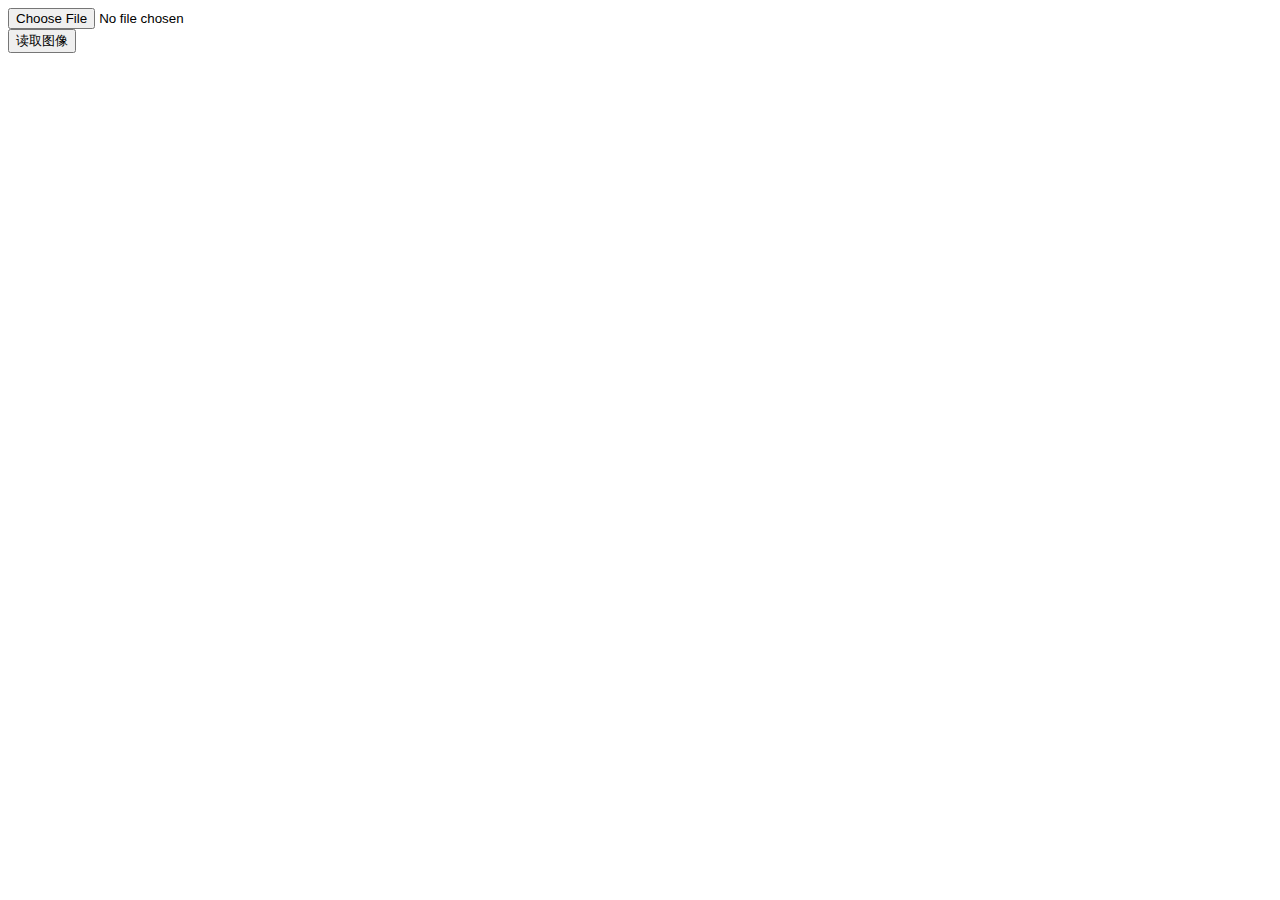
==== index.html @ 81bff291 "test marked" ====
<!DOCTYPE html>
<html lang="en">
<head>
    <meta charset="UTF-8">
    <title>Document</title>
    <script src="https://cdn.staticfile.org/jquery/1.10.2/jquery.min.js">
	<script src="https://cdn.jsdelivr.net/npm/marked/marked.min.js"></script>
</script>
</head>
<body>
    <input type="file" name="file" id="file"></br>
    <input type="button" name="btn" value="读取图像" id="btn">
<div id="picBox"><div src="" width="300" height="530" id="content"/></div>
</body>
<script type="text/javascript">
      $.ajax({
       url: "/markdown.md",//文件位置
       type: "GET",//请求方式为get
       dataType: "text", 
       success: function(data) {//请求成功完成后要执行的方法
           $("#content").html(marked(data));
       }
    })
					//data.replace(/\r\n/ig, '</br>'
</script>
</html>
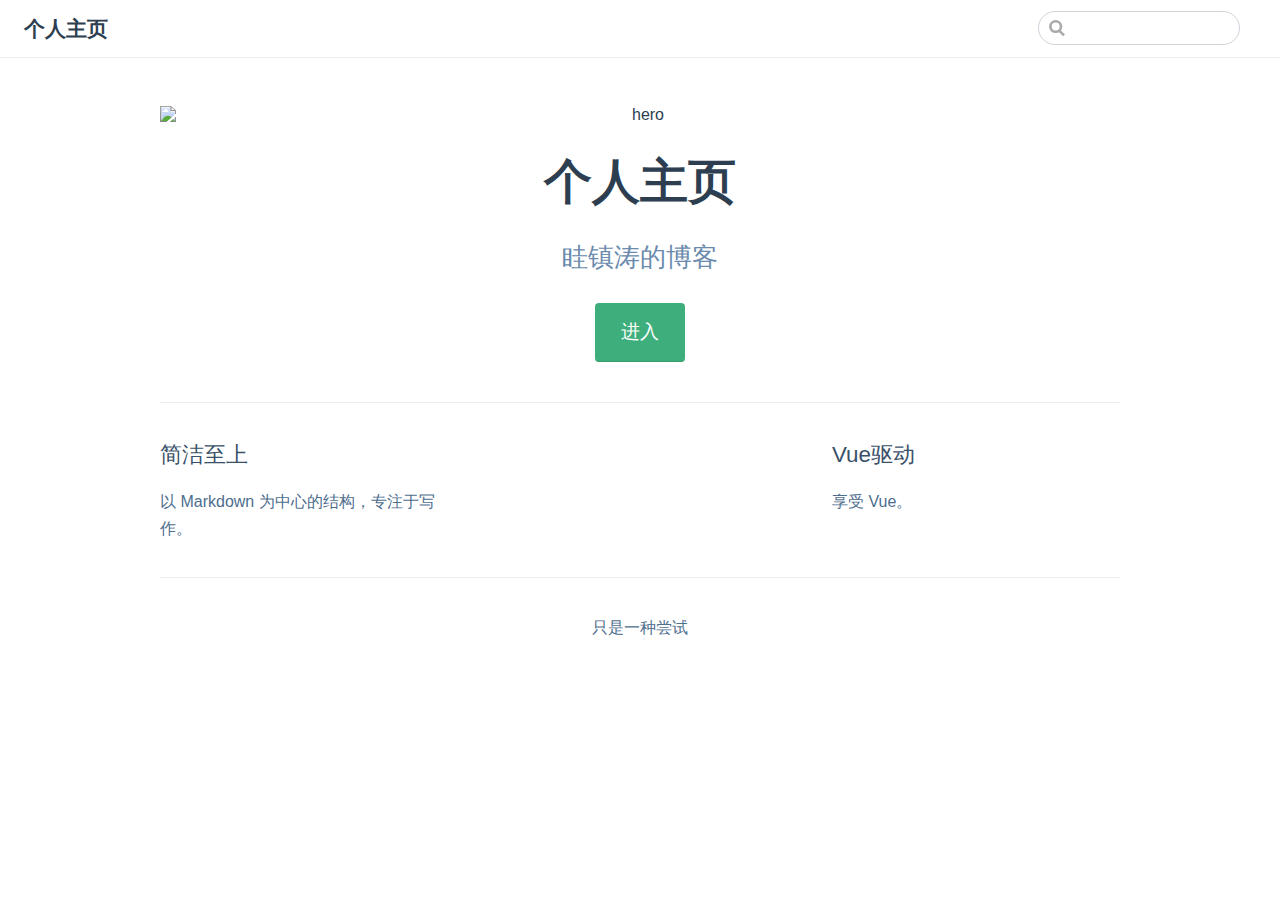
==== commit 1b3774e9: "use vueexpress" ====
--- a/index.html
+++ b/index.html
@@ -1,29 +1,22 @@
 <!DOCTYPE html>
-<html lang="en">
-<head>
-    <meta charset="UTF-8">
-    <title>Document</title>
-    <script src="https://cdn.staticfile.org/jquery/1.10.2/jquery.min.js">
-	<script src="https://cdn.jsdelivr.net/npm/marked/marked.min.js"></script>
-</script>
-</head>
-<body>
-    <input type="file" name="file" id="file"></br>
-    <input type="button" name="btn" value="读取图像" id="btn">
-<div id="picBox"><div src="" width="300" height="530" id="content"/></div>
-</body>
-<script type="text/javascript">
-      $.ajax({
-       url: "/markdown.md",//文件位置
-       type: "GET",//请求方式为get
-       dataType: "text", 
-       success: function(data) {//请求成功完成后要执行的方法
-           $("#content").html(marked(data));
-       }
-    })
-					//data.replace(/\r\n/ig, '</br>'
-</script>
+<html lang="en-US">
+  <head>
+    <meta charset="utf-8">
+    <meta name="viewport" content="width=device-width,initial-scale=1">
+    <title>个人主页</title>
+    <meta name="description" content="眭镇涛的博客">
+    <link rel="icon" href="/img/logo.ico">
+  <link rel="manifest" href="/manifest.json">
+    
+    <link rel="preload" href="/assets/css/0.styles.d570e400.css" as="style"><link rel="preload" href="/assets/js/app.08b6b1fe.js" as="script"><link rel="preload" href="/assets/js/2.3ae0fcbf.js" as="script"><link rel="preload" href="/assets/js/6.fc23171a.js" as="script"><link rel="prefetch" href="/assets/js/10.7ac56634.js"><link rel="prefetch" href="/assets/js/11.b7ea0b1a.js"><link rel="prefetch" href="/assets/js/3.ef9b9872.js"><link rel="prefetch" href="/assets/js/4.554ed953.js"><link rel="prefetch" href="/assets/js/5.9edaf6d3.js"><link rel="prefetch" href="/assets/js/7.20a39aa2.js"><link rel="prefetch" href="/assets/js/8.e5aff1f7.js"><link rel="prefetch" href="/assets/js/9.b67092df.js">
+    <link rel="stylesheet" href="/assets/css/0.styles.d570e400.css">
+  </head>
+  <body>
+    <div id="app" data-server-rendered="true"><div class="theme-container no-sidebar"><header class="navbar"><div class="sidebar-button"><svg xmlns="http://www.w3.org/2000/svg" aria-hidden="true" role="img" viewBox="0 0 448 512" class="icon"><path fill="currentColor" d="M436 124H12c-6.627 0-12-5.373-12-12V80c0-6.627 5.373-12 12-12h424c6.627 0 12 5.373 12 12v32c0 6.627-5.373 12-12 12zm0 160H12c-6.627 0-12-5.373-12-12v-32c0-6.627 5.373-12 12-12h424c6.627 0 12 5.373 12 12v32c0 6.627-5.373 12-12 12zm0 160H12c-6.627 0-12-5.373-12-12v-32c0-6.627 5.373-12 12-12h424c6.627 0 12 5.373 12 12v32c0 6.627-5.373 12-12 12z"></path></svg></div> <a href="/" class="home-link router-link-exact-active router-link-active"><!----> <span class="site-name">个人主页</span></a> <div class="links"><div class="search-box"><input aria-label="Search" autocomplete="off" spellcheck="false" value=""> <!----></div> <!----></div></header> <div class="sidebar-mask"></div> <aside class="sidebar"><!---->  <ul class="sidebar-links"><li><a href="/ffmpeg问题.html" class="sidebar-link">FFmpeg添加视频内嵌字幕提示“Could not create a libass track when reading file”</a></li><li><a href="/wireshark没有接口.html" class="sidebar-link">wireshark找不到接口的处理方法</a></li><li><a href="/AES加密算法使用.html" class="sidebar-link">理解AES加密解密的使用方法</a></li><li><a href="/js打包问题.html" class="sidebar-link">快速重现被打包的javascrpt代码</a></li><li><a href="/终端快捷键.html" class="sidebar-link">Ubuntu终端常用的快捷键</a></li></ul> </aside> <main aria-labelledby="main-title" class="home"><header class="hero"><img src="//avatars3.githubusercontent.com/u/25771072?v=4" alt="hero"> <h1 id="main-title">个人主页</h1> <p class="description">
+      眭镇涛的博客
+    </p> <p class="action"><a href="/ffmpeg问题.html" class="nav-link action-button">进入</a></p></header> <div class="features"><div class="feature"><h2>简洁至上</h2> <p>以 Markdown 为中心的结构，专注于写作。</p></div><div class="feature"><h2>Vue驱动</h2> <p>享受 Vue。</p></div></div> <div class="custom content default"></div> <div class="footer">
+    只是一种尝试
+  </div></main></div><div class="global-ui"></div></div>
+    <script src="/assets/js/app.08b6b1fe.js" defer></script><script src="/assets/js/2.3ae0fcbf.js" defer></script><script src="/assets/js/6.fc23171a.js" defer></script>
+  </body>
 </html>
-
-
-         
--- a/assets/css/0.styles.d570e400.css
+++ b/assets/css/0.styles.d570e400.css
@@ -0,0 +1 @@
+#nprogress{pointer-events:none}#nprogress .bar{background:#3eaf7c;position:fixed;z-index:1031;top:0;left:0;width:100%;height:2px}#nprogress .peg{display:block;position:absolute;right:0;width:100px;height:100%;box-shadow:0 0 10px #3eaf7c,0 0 5px #3eaf7c;opacity:1;-webkit-transform:rotate(3deg) translateY(-4px);transform:rotate(3deg) translateY(-4px)}#nprogress .spinner{display:block;position:fixed;z-index:1031;top:15px;right:15px}#nprogress .spinner-icon{width:18px;height:18px;box-sizing:border-box;border-color:#3eaf7c transparent transparent #3eaf7c;border-style:solid;border-width:2px;border-radius:50%;-webkit-animation:nprogress-spinner .4s linear infinite;animation:nprogress-spinner .4s linear infinite}.nprogress-custom-parent{overflow:hidden;position:relative}.nprogress-custom-parent #nprogress .bar,.nprogress-custom-parent #nprogress .spinner{position:absolute}@-webkit-keyframes nprogress-spinner{0%{-webkit-transform:rotate(0deg);transform:rotate(0deg)}to{-webkit-transform:rotate(1turn);transform:rotate(1turn)}}@keyframes nprogress-spinner{0%{-webkit-transform:rotate(0deg);transform:rotate(0deg)}to{-webkit-transform:rotate(1turn);transform:rotate(1turn)}}.icon.outbound{color:#aaa;display:inline-block;vertical-align:middle;position:relative;top:-1px}.home{padding:3.6rem 2rem 0;max-width:960px;margin:0 auto;display:block}.home .hero{text-align:center}.home .hero img{max-width:100%;max-height:280px;display:block;margin:3rem auto 1.5rem}.home .hero h1{font-size:3rem}.home .hero .action,.home .hero .description,.home .hero h1{margin:1.8rem auto}.home .hero .description{max-width:35rem;font-size:1.6rem;line-height:1.3;color:#6a8bad}.home .hero .action-button{display:inline-block;font-size:1.2rem;color:#fff;background-color:#3eaf7c;padding:.8rem 1.6rem;border-radius:4px;transition:background-color .1s ease;box-sizing:border-box;border-bottom:1px solid #389d70}.home .hero .action-button:hover{background-color:#4abf8a}.home .features{border-top:1px solid #eaecef;padding:1.2rem 0;margin-top:2.5rem;display:flex;flex-wrap:wrap;align-items:flex-start;align-content:stretch;justify-content:space-between}.home .feature{flex-grow:1;flex-basis:30%;max-width:30%}.home .feature h2{font-size:1.4rem;font-weight:500;border-bottom:none;padding-bottom:0;color:#3a5169}.home .feature p{color:#4e6e8e}.home .footer{padding:2.5rem;border-top:1px solid #eaecef;text-align:center;color:#4e6e8e}@media (max-width:719px){.home .features{flex-direction:column}.home .feature{max-width:100%;padding:0 2.5rem}}@media (max-width:419px){.home{padding-left:1.5rem;padding-right:1.5rem}.home .hero img{max-height:210px;margin:2rem auto 1.2rem}.home .hero h1{font-size:2rem}.home .hero .action,.home .hero .description,.home .hero h1{margin:1.2rem auto}.home .hero .description{font-size:1.2rem}.home .hero .action-button{font-size:1rem;padding:.6rem 1.2rem}.home .feature h2{font-size:1.25rem}}.search-box{display:inline-block;position:relative;margin-right:1rem}.search-box input{cursor:text;width:10rem;height:2rem;color:#4e6e8e;display:inline-block;border:1px solid #cfd4db;border-radius:2rem;font-size:.9rem;line-height:2rem;padding:0 .5rem 0 2rem;outline:none;transition:all .2s ease;background:#fff url(/assets/img/search.83621669.svg) .6rem .5rem no-repeat;background-size:1rem}.search-box input:focus{cursor:auto;border-color:#3eaf7c}.search-box .suggestions{background:#fff;width:20rem;position:absolute;top:1.5rem;border:1px solid #cfd4db;border-radius:6px;padding:.4rem;list-style-type:none}.search-box .suggestions.align-right{right:0}.search-box .suggestion{line-height:1.4;padding:.4rem .6rem;border-radius:4px;cursor:pointer}.search-box .suggestion a{white-space:normal;color:#5d82a6}.search-box .suggestion a .page-title{font-weight:600}.search-box .suggestion a .header{font-size:.9em;margin-left:.25em}.search-box .suggestion.focused{background-color:#f3f4f5}.search-box .suggestion.focused a{color:#3eaf7c}@media (max-width:959px){.search-box input{cursor:pointer;width:0;border-color:transparent;position:relative}.search-box input:focus{cursor:text;left:0;width:10rem}}@media (-ms-high-contrast:none){.search-box input{height:2rem}}@media (max-width:959px) and (min-width:719px){.search-box .suggestions{left:0}}@media (max-width:719px){.search-box{margin-right:0}.search-box input{left:1rem}.search-box .suggestions{right:0}}@media (max-width:419px){.search-box .suggestions{width:calc(100vw - 4rem)}.search-box input:focus{width:8rem}}.sidebar-button{cursor:pointer;display:none;width:1.25rem;height:1.25rem;position:absolute;padding:.6rem;top:.6rem;left:1rem}.sidebar-button .icon{display:block;width:1.25rem;height:1.25rem}@media (max-width:719px){.sidebar-button{display:block}}.dropdown-enter,.dropdown-leave-to{height:0!important}.dropdown-wrapper{cursor:pointer}.dropdown-wrapper .dropdown-title{display:block}.dropdown-wrapper .dropdown-title:hover{border-color:transparent}.dropdown-wrapper .dropdown-title .arrow{vertical-align:middle;margin-top:-1px;margin-left:.4rem}.dropdown-wrapper .nav-dropdown .dropdown-item{color:inherit;line-height:1.7rem}.dropdown-wrapper .nav-dropdown .dropdown-item h4{margin:.45rem 0 0;border-top:1px solid #eee;padding:.45rem 1.5rem 0 1.25rem}.dropdown-wrapper .nav-dropdown .dropdown-item .dropdown-subitem-wrapper{padding:0;list-style:none}.dropdown-wrapper .nav-dropdown .dropdown-item .dropdown-subitem-wrapper .dropdown-subitem{font-size:.9em}.dropdown-wrapper .nav-dropdown .dropdown-item a{display:block;line-height:1.7rem;position:relative;border-bottom:none;font-weight:400;margin-bottom:0;padding:0 1.5rem 0 1.25rem}.dropdown-wrapper .nav-dropdown .dropdown-item a.router-link-active,.dropdown-wrapper .nav-dropdown .dropdown-item a:hover{color:#3eaf7c}.dropdown-wrapper .nav-dropdown .dropdown-item a.router-link-active:after{content:"";width:0;height:0;border-left:5px solid #3eaf7c;border-top:3px solid transparent;border-bottom:3px solid transparent;position:absolute;top:calc(50% - 2px);left:9px}.dropdown-wrapper .nav-dropdown .dropdown-item:first-child h4{margin-top:0;padding-top:0;border-top:0}@media (max-width:719px){.dropdown-wrapper.open .dropdown-title{margin-bottom:.5rem}.dropdown-wrapper .nav-dropdown{transition:height .1s ease-out;overflow:hidden}.dropdown-wrapper .nav-dropdown .dropdown-item h4{border-top:0;margin-top:0;padding-top:0}.dropdown-wrapper .nav-dropdown .dropdown-item>a,.dropdown-wrapper .nav-dropdown .dropdown-item h4{font-size:15px;line-height:2rem}.dropdown-wrapper .nav-dropdown .dropdown-item .dropdown-subitem{font-size:14px;padding-left:1rem}}@media (min-width:719px){.dropdown-wrapper{height:1.8rem}.dropdown-wrapper:hover .nav-dropdown{display:block!important}.dropdown-wrapper .dropdown-title .arrow{border-left:4px solid transparent;border-right:4px solid transparent;border-top:6px solid #ccc;border-bottom:0}.dropdown-wrapper .nav-dropdown{display:none;height:auto!important;box-sizing:border-box;max-height:calc(100vh - 2.7rem);overflow-y:auto;position:absolute;top:100%;right:0;background-color:#fff;padding:.6rem 0;border:1px solid;border-color:#ddd #ddd #ccc;text-align:left;border-radius:.25rem;white-space:nowrap;margin:0}}.nav-links{display:inline-block}.nav-links a{line-height:1.4rem;color:inherit}.nav-links a.router-link-active,.nav-links a:hover{color:#3eaf7c}.nav-links .nav-item{position:relative;display:inline-block;margin-left:1.5rem;line-height:2rem}.nav-links .nav-item:first-child{margin-left:0}.nav-links .repo-link{margin-left:1.5rem}@media (max-width:719px){.nav-links .nav-item,.nav-links .repo-link{margin-left:0}}@media (min-width:719px){.nav-links a.router-link-active,.nav-links a:hover{color:#2c3e50}.nav-item>a:not(.external).router-link-active,.nav-item>a:not(.external):hover{margin-bottom:-2px;border-bottom:2px solid #46bd87}}.navbar{padding:.7rem 1.5rem;line-height:2.2rem}.navbar a,.navbar img,.navbar span{display:inline-block}.navbar .logo{height:2.2rem;min-width:2.2rem;margin-right:.8rem;vertical-align:top}.navbar .site-name{font-size:1.3rem;font-weight:600;color:#2c3e50;position:relative}.navbar .links{padding-left:1.5rem;box-sizing:border-box;background-color:#fff;white-space:nowrap;font-size:.9rem;position:absolute;right:1.5rem;top:.7rem;display:flex}.navbar .links .search-box{flex:0 0 auto;vertical-align:top}@media (max-width:719px){.navbar{padding-left:4rem}.navbar .can-hide{display:none}.navbar .links{padding-left:1.5rem}}.page-edit,.page-nav{max-width:740px;margin:0 auto;padding:2rem 2.5rem}@media (max-width:959px){.page-edit,.page-nav{padding:2rem}}@media (max-width:419px){.page-edit,.page-nav{padding:1.5rem}}.page{padding-bottom:2rem;display:block}.page-edit{padding-top:1rem;padding-bottom:1rem;overflow:auto}.page-edit .edit-link{display:inline-block}.page-edit .edit-link a{color:#4e6e8e;margin-right:.25rem}.page-edit .last-updated{float:right;font-size:.9em}.page-edit .last-updated .prefix{font-weight:500;color:#4e6e8e}.page-edit .last-updated .time{font-weight:400;color:#aaa}.page-nav{padding-top:1rem;padding-bottom:0}.page-nav .inner{min-height:2rem;margin-top:0;border-top:1px solid #eaecef;padding-top:1rem;overflow:auto}.page-nav .next{float:right}@media (max-width:719px){.page-edit .edit-link{margin-bottom:.5rem}.page-edit .last-updated{font-size:.8em;float:none;text-align:left}}.sidebar-group .sidebar-group{padding-left:.5em}.sidebar-group:not(.collapsable) .sidebar-heading:not(.clickable){cursor:auto;color:inherit}.sidebar-group.is-sub-group{padding-left:0}.sidebar-group.is-sub-group>.sidebar-heading{font-size:.95em;line-height:1.4;font-weight:400;padding-left:2rem}.sidebar-group.is-sub-group>.sidebar-heading:not(.clickable){opacity:.5}.sidebar-group.is-sub-group>.sidebar-group-items{padding-left:1rem}.sidebar-group.is-sub-group>.sidebar-group-items>li>.sidebar-link{font-size:.95em;border-left:none}.sidebar-group.depth-2>.sidebar-heading{border-left:none}.sidebar-heading{color:#2c3e50;transition:color .15s ease;cursor:pointer;font-size:1.1em;font-weight:700;padding:.35rem 1.5rem .35rem 1.25rem;width:100%;box-sizing:border-box;margin:0;border-left:.25rem solid transparent}.sidebar-heading.open,.sidebar-heading:hover{color:inherit}.sidebar-heading .arrow{position:relative;top:-.12em;left:.5em}.sidebar-heading.clickable.active{font-weight:600;color:#3eaf7c;border-left-color:#3eaf7c}.sidebar-heading.clickable:hover{color:#3eaf7c}.sidebar-group-items{transition:height .1s ease-out;font-size:.95em;overflow:hidden}.sidebar .sidebar-sub-headers{padding-left:1rem;font-size:.95em}a.sidebar-link{font-size:1em;font-weight:400;display:inline-block;color:#2c3e50;border-left:.25rem solid transparent;padding:.35rem 1rem .35rem 1.25rem;line-height:1.4;width:100%;box-sizing:border-box}a.sidebar-link:hover{color:#3eaf7c}a.sidebar-link.active{font-weight:600;color:#3eaf7c;border-left-color:#3eaf7c}.sidebar-group a.sidebar-link{padding-left:2rem}.sidebar-sub-headers a.sidebar-link{padding-top:.25rem;padding-bottom:.25rem;border-left:none}.sidebar-sub-headers a.sidebar-link.active{font-weight:500}.sidebar ul{padding:0;margin:0;list-style-type:none}.sidebar a{display:inline-block}.sidebar .nav-links{display:none;border-bottom:1px solid #eaecef;padding:.5rem 0 .75rem}.sidebar .nav-links a{font-weight:600}.sidebar .nav-links .nav-item,.sidebar .nav-links .repo-link{display:block;line-height:1.25rem;font-size:1.1em;padding:.5rem 0 .5rem 1.5rem}.sidebar>.sidebar-links{padding:1.5rem 0}.sidebar>.sidebar-links>li>a.sidebar-link{font-size:1.1em;line-height:1.7;font-weight:700}.sidebar>.sidebar-links>li:not(:first-child){margin-top:.75rem}@media (max-width:719px){.sidebar .nav-links{display:block}.sidebar .nav-links .dropdown-wrapper .nav-dropdown .dropdown-item a.router-link-active:after{top:calc(1rem - 2px)}.sidebar>.sidebar-links{padding:1rem 0}}code[class*=language-],pre[class*=language-]{color:#ccc;background:none;font-family:Consolas,Monaco,Andale Mono,Ubuntu Mono,monospace;font-size:1em;text-align:left;white-space:pre;word-spacing:normal;word-break:normal;word-wrap:normal;line-height:1.5;-moz-tab-size:4;-o-tab-size:4;tab-size:4;-webkit-hyphens:none;-ms-hyphens:none;hyphens:none}pre[class*=language-]{padding:1em;margin:.5em 0;overflow:auto}:not(pre)>code[class*=language-],pre[class*=language-]{background:#2d2d2d}:not(pre)>code[class*=language-]{padding:.1em;border-radius:.3em;white-space:normal}.token.block-comment,.token.cdata,.token.comment,.token.doctype,.token.prolog{color:#999}.token.punctuation{color:#ccc}.token.attr-name,.token.deleted,.token.namespace,.token.tag{color:#e2777a}.token.function-name{color:#6196cc}.token.boolean,.token.function,.token.number{color:#f08d49}.token.class-name,.token.constant,.token.property,.token.symbol{color:#f8c555}.token.atrule,.token.builtin,.token.important,.token.keyword,.token.selector{color:#cc99cd}.token.attr-value,.token.char,.token.regex,.token.string,.token.variable{color:#7ec699}.token.entity,.token.operator,.token.url{color:#67cdcc}.token.bold,.token.important{font-weight:700}.token.italic{font-style:italic}.token.entity{cursor:help}.token.inserted{color:green}.content code{color:#476582;padding:.25rem .5rem;margin:0;font-size:.85em;background-color:rgba(27,31,35,.05);border-radius:3px}.content code .token.deleted{color:#ec5975}.content code .token.inserted{color:#3eaf7c}.content pre,.content pre[class*=language-]{line-height:1.4;padding:1.25rem 1.5rem;margin:.85rem 0;background-color:#282c34;border-radius:6px;overflow:auto}.content pre[class*=language-] code,.content pre code{color:#fff;padding:0;background-color:transparent;border-radius:0}div[class*=language-]{position:relative;background-color:#282c34;border-radius:6px}div[class*=language-] .highlight-lines{-webkit-user-select:none;-moz-user-select:none;-ms-user-select:none;user-select:none;padding-top:1.3rem;position:absolute;top:0;left:0;width:100%;line-height:1.4}div[class*=language-] .highlight-lines .highlighted{background-color:rgba(0,0,0,.66)}div[class*=language-] pre,div[class*=language-] pre[class*=language-]{background:transparent;position:relative;z-index:1}div[class*=language-]:before{position:absolute;z-index:3;top:.8em;right:1em;font-size:.75rem;color:hsla(0,0%,100%,.4)}div[class*=language-]:not(.line-numbers-mode) .line-numbers-wrapper{display:none}div[class*=language-].line-numbers-mode .highlight-lines .highlighted{position:relative}div[class*=language-].line-numbers-mode .highlight-lines .highlighted:before{content:" ";position:absolute;z-index:3;left:0;top:0;display:block;width:3.5rem;height:100%;background-color:rgba(0,0,0,.66)}div[class*=language-].line-numbers-mode pre{padding-left:4.5rem;vertical-align:middle}div[class*=language-].line-numbers-mode .line-numbers-wrapper{position:absolute;top:0;width:3.5rem;text-align:center;color:hsla(0,0%,100%,.3);padding:1.25rem 0;line-height:1.4}div[class*=language-].line-numbers-mode .line-numbers-wrapper .line-number,div[class*=language-].line-numbers-mode .line-numbers-wrapper br{-webkit-user-select:none;-moz-user-select:none;-ms-user-select:none;user-select:none}div[class*=language-].line-numbers-mode .line-numbers-wrapper .line-number{position:relative;z-index:4;font-size:.85em}div[class*=language-].line-numbers-mode:after{content:"";position:absolute;z-index:2;top:0;left:0;width:3.5rem;height:100%;border-radius:6px 0 0 6px;border-right:1px solid rgba(0,0,0,.66);background-color:#282c34}div[class~=language-js]:before{content:"js"}div[class~=language-ts]:before{content:"ts"}div[class~=language-html]:before{content:"html"}div[class~=language-md]:before{content:"md"}div[class~=language-vue]:before{content:"vue"}div[class~=language-css]:before{content:"css"}div[class~=language-sass]:before{content:"sass"}div[class~=language-scss]:before{content:"scss"}div[class~=language-less]:before{content:"less"}div[class~=language-stylus]:before{content:"stylus"}div[class~=language-go]:before{content:"go"}div[class~=language-java]:before{content:"java"}div[class~=language-c]:before{content:"c"}div[class~=language-sh]:before{content:"sh"}div[class~=language-yaml]:before{content:"yaml"}div[class~=language-py]:before{content:"py"}div[class~=language-docker]:before{content:"docker"}div[class~=language-dockerfile]:before{content:"dockerfile"}div[class~=language-makefile]:before{content:"makefile"}div[class~=language-javascript]:before{content:"js"}div[class~=language-typescript]:before{content:"ts"}div[class~=language-markup]:before{content:"html"}div[class~=language-markdown]:before{content:"md"}div[class~=language-json]:before{content:"json"}div[class~=language-ruby]:before{content:"rb"}div[class~=language-python]:before{content:"py"}div[class~=language-bash]:before{content:"sh"}div[class~=language-php]:before{content:"php"}.custom-block .custom-block-title{font-weight:600;margin-bottom:-.4rem}.custom-block.danger,.custom-block.tip,.custom-block.warning{padding:.1rem 1.5rem;border-left-width:.5rem;border-left-style:solid;margin:1rem 0}.custom-block.tip{background-color:#f3f5f7;border-color:#42b983}.custom-block.warning{background-color:rgba(255,229,100,.3);border-color:#e7c000;color:#6b5900}.custom-block.warning .custom-block-title{color:#b29400}.custom-block.warning a{color:#2c3e50}.custom-block.danger{background-color:#ffe6e6;border-color:#c00;color:#4d0000}.custom-block.danger .custom-block-title{color:#900}.custom-block.danger a{color:#2c3e50}.arrow{display:inline-block;width:0;height:0}.arrow.up{border-bottom:6px solid #ccc}.arrow.down,.arrow.up{border-left:4px solid transparent;border-right:4px solid transparent}.arrow.down{border-top:6px solid #ccc}.arrow.right{border-left:6px solid #ccc}.arrow.left,.arrow.right{border-top:4px solid transparent;border-bottom:4px solid transparent}.arrow.left{border-right:6px solid #ccc}.content:not(.custom){max-width:740px;margin:0 auto;padding:2rem 2.5rem}@media (max-width:959px){.content:not(.custom){padding:2rem}}@media (max-width:419px){.content:not(.custom){padding:1.5rem}}.table-of-contents .badge{vertical-align:middle}body,html{padding:0;margin:0;background-color:#fff}body{font-family:-apple-system,BlinkMacSystemFont,Segoe UI,Roboto,Oxygen,Ubuntu,Cantarell,Fira Sans,Droid Sans,Helvetica Neue,sans-serif;-webkit-font-smoothing:antialiased;-moz-osx-font-smoothing:grayscale;font-size:16px;color:#2c3e50}.page{padding-left:20rem}.navbar{z-index:20;right:0;height:3.6rem;background-color:#fff;box-sizing:border-box;border-bottom:1px solid #eaecef}.navbar,.sidebar-mask{position:fixed;top:0;left:0}.sidebar-mask{z-index:9;width:100vw;height:100vh;display:none}.sidebar{font-size:16px;background-color:#fff;width:20rem;position:fixed;z-index:10;margin:0;top:3.6rem;left:0;bottom:0;box-sizing:border-box;border-right:1px solid #eaecef;overflow-y:auto}.content:not(.custom)>:first-child{margin-top:3.6rem}.content:not(.custom) a:hover{text-decoration:underline}.content:not(.custom) p.demo{padding:1rem 1.5rem;border:1px solid #ddd;border-radius:4px}.content:not(.custom) img{max-width:100%}.content.custom{padding:0;margin:0}.content.custom img{max-width:100%}a{font-weight:500;text-decoration:none}a,p a code{color:#3eaf7c}p a code{font-weight:400}kbd{background:#eee;border:.15rem solid #ddd;border-bottom:.25rem solid #ddd;border-radius:.15rem;padding:0 .15em}blockquote{font-size:.9rem;color:#999;border-left:.5rem solid #dfe2e5;margin:.5rem 0;padding:.25rem 0 .25rem 1rem}blockquote>p{margin:0}ol,ul{padding-left:1.2em}strong{font-weight:600}h1,h2,h3,h4,h5,h6{font-weight:600;line-height:1.25}.content:not(.custom)>h1,.content:not(.custom)>h2,.content:not(.custom)>h3,.content:not(.custom)>h4,.content:not(.custom)>h5,.content:not(.custom)>h6{margin-top:-3.1rem;padding-top:4.6rem;margin-bottom:0}.content:not(.custom)>h1:first-child,.content:not(.custom)>h2:first-child,.content:not(.custom)>h3:first-child,.content:not(.custom)>h4:first-child,.content:not(.custom)>h5:first-child,.content:not(.custom)>h6:first-child{margin-top:-1.5rem;margin-bottom:1rem}.content:not(.custom)>h1:first-child+.custom-block,.content:not(.custom)>h1:first-child+p,.content:not(.custom)>h1:first-child+pre,.content:not(.custom)>h2:first-child+.custom-block,.content:not(.custom)>h2:first-child+p,.content:not(.custom)>h2:first-child+pre,.content:not(.custom)>h3:first-child+.custom-block,.content:not(.custom)>h3:first-child+p,.content:not(.custom)>h3:first-child+pre,.content:not(.custom)>h4:first-child+.custom-block,.content:not(.custom)>h4:first-child+p,.content:not(.custom)>h4:first-child+pre,.content:not(.custom)>h5:first-child+.custom-block,.content:not(.custom)>h5:first-child+p,.content:not(.custom)>h5:first-child+pre,.content:not(.custom)>h6:first-child+.custom-block,.content:not(.custom)>h6:first-child+p,.content:not(.custom)>h6:first-child+pre{margin-top:2rem}h1:hover .header-anchor,h2:hover .header-anchor,h3:hover .header-anchor,h4:hover .header-anchor,h5:hover .header-anchor,h6:hover .header-anchor{opacity:1}h1{font-size:2.2rem}h2{font-size:1.65rem;padding-bottom:.3rem;border-bottom:1px solid #eaecef}h3{font-size:1.35rem}a.header-anchor{font-size:.85em;float:left;margin-left:-.87em;padding-right:.23em;margin-top:.125em;opacity:0}a.header-anchor:hover{text-decoration:none}.line-number,code,kbd{font-family:source-code-pro,Menlo,Monaco,Consolas,Courier New,monospace}ol,p,ul{line-height:1.7}hr{border:0;border-top:1px solid #eaecef}table{border-collapse:collapse;margin:1rem 0;display:block;overflow-x:auto}tr{border-top:1px solid #dfe2e5}tr:nth-child(2n){background-color:#f6f8fa}td,th{border:1px solid #dfe2e5;padding:.6em 1em}.theme-container.sidebar-open .sidebar-mask{display:block}.theme-container.no-navbar .content:not(.custom)>h1,.theme-container.no-navbar h2,.theme-container.no-navbar h3,.theme-container.no-navbar h4,.theme-container.no-navbar h5,.theme-container.no-navbar h6{margin-top:1.5rem;padding-top:0}.theme-container.no-navbar .sidebar{top:0}@media (min-width:720px){.theme-container.no-sidebar .sidebar{display:none}.theme-container.no-sidebar .page{padding-left:0}}@media (max-width:959px){.sidebar{font-size:15px;width:16.4rem}.page{padding-left:16.4rem}}@media (max-width:719px){.sidebar{top:0;padding-top:3.6rem;transform:translateX(-100%);transition:transform .2s ease}.page{padding-left:0}.theme-container.sidebar-open .sidebar{transform:translateX(0)}.theme-container.no-navbar .sidebar{padding-top:0}}@media (max-width:419px){h1{font-size:1.9rem}.content div[class*=language-]{margin:.85rem -1.5rem;border-radius:0}}.badge[data-v-c13ee5b0]{display:inline-block;font-size:14px;height:18px;line-height:18px;border-radius:3px;padding:0 6px;color:#fff}.badge.green[data-v-c13ee5b0],.badge.tip[data-v-c13ee5b0],.badge[data-v-c13ee5b0]{background-color:#42b983}.badge.error[data-v-c13ee5b0]{background-color:#da5961}.badge.warn[data-v-c13ee5b0],.badge.warning[data-v-c13ee5b0],.badge.yellow[data-v-c13ee5b0]{background-color:#e7c000}.badge+.badge[data-v-c13ee5b0]{margin-left:5px}--- a/assets/css/0.styles.d570e400.css
+++ b/assets/css/0.styles.d570e400.css
@@ -0,0 +1 @@
+#nprogress{pointer-events:none}#nprogress .bar{background:#3eaf7c;position:fixed;z-index:1031;top:0;left:0;width:100%;height:2px}#nprogress .peg{display:block;position:absolute;right:0;width:100px;height:100%;box-shadow:0 0 10px #3eaf7c,0 0 5px #3eaf7c;opacity:1;-webkit-transform:rotate(3deg) translateY(-4px);transform:rotate(3deg) translateY(-4px)}#nprogress .spinner{display:block;position:fixed;z-index:1031;top:15px;right:15px}#nprogress .spinner-icon{width:18px;height:18px;box-sizing:border-box;border-color:#3eaf7c transparent transparent #3eaf7c;border-style:solid;border-width:2px;border-radius:50%;-webkit-animation:nprogress-spinner .4s linear infinite;animation:nprogress-spinner .4s linear infinite}.nprogress-custom-parent{overflow:hidden;position:relative}.nprogress-custom-parent #nprogress .bar,.nprogress-custom-parent #nprogress .spinner{position:absolute}@-webkit-keyframes nprogress-spinner{0%{-webkit-transform:rotate(0deg);transform:rotate(0deg)}to{-webkit-transform:rotate(1turn);transform:rotate(1turn)}}@keyframes nprogress-spinner{0%{-webkit-transform:rotate(0deg);transform:rotate(0deg)}to{-webkit-transform:rotate(1turn);transform:rotate(1turn)}}.icon.outbound{color:#aaa;display:inline-block;vertical-align:middle;position:relative;top:-1px}.home{padding:3.6rem 2rem 0;max-width:960px;margin:0 auto;display:block}.home .hero{text-align:center}.home .hero img{max-width:100%;max-height:280px;display:block;margin:3rem auto 1.5rem}.home .hero h1{font-size:3rem}.home .hero .action,.home .hero .description,.home .hero h1{margin:1.8rem auto}.home .hero .description{max-width:35rem;font-size:1.6rem;line-height:1.3;color:#6a8bad}.home .hero .action-button{display:inline-block;font-size:1.2rem;color:#fff;background-color:#3eaf7c;padding:.8rem 1.6rem;border-radius:4px;transition:background-color .1s ease;box-sizing:border-box;border-bottom:1px solid #389d70}.home .hero .action-button:hover{background-color:#4abf8a}.home .features{border-top:1px solid #eaecef;padding:1.2rem 0;margin-top:2.5rem;display:flex;flex-wrap:wrap;align-items:flex-start;align-content:stretch;justify-content:space-between}.home .feature{flex-grow:1;flex-basis:30%;max-width:30%}.home .feature h2{font-size:1.4rem;font-weight:500;border-bottom:none;padding-bottom:0;color:#3a5169}.home .feature p{color:#4e6e8e}.home .footer{padding:2.5rem;border-top:1px solid #eaecef;text-align:center;color:#4e6e8e}@media (max-width:719px){.home .features{flex-direction:column}.home .feature{max-width:100%;padding:0 2.5rem}}@media (max-width:419px){.home{padding-left:1.5rem;padding-right:1.5rem}.home .hero img{max-height:210px;margin:2rem auto 1.2rem}.home .hero h1{font-size:2rem}.home .hero .action,.home .hero .description,.home .hero h1{margin:1.2rem auto}.home .hero .description{font-size:1.2rem}.home .hero .action-button{font-size:1rem;padding:.6rem 1.2rem}.home .feature h2{font-size:1.25rem}}.search-box{display:inline-block;position:relative;margin-right:1rem}.search-box input{cursor:text;width:10rem;height:2rem;color:#4e6e8e;display:inline-block;border:1px solid #cfd4db;border-radius:2rem;font-size:.9rem;line-height:2rem;padding:0 .5rem 0 2rem;outline:none;transition:all .2s ease;background:#fff url(/assets/img/search.83621669.svg) .6rem .5rem no-repeat;background-size:1rem}.search-box input:focus{cursor:auto;border-color:#3eaf7c}.search-box .suggestions{background:#fff;width:20rem;position:absolute;top:1.5rem;border:1px solid #cfd4db;border-radius:6px;padding:.4rem;list-style-type:none}.search-box .suggestions.align-right{right:0}.search-box .suggestion{line-height:1.4;padding:.4rem .6rem;border-radius:4px;cursor:pointer}.search-box .suggestion a{white-space:normal;color:#5d82a6}.search-box .suggestion a .page-title{font-weight:600}.search-box .suggestion a .header{font-size:.9em;margin-left:.25em}.search-box .suggestion.focused{background-color:#f3f4f5}.search-box .suggestion.focused a{color:#3eaf7c}@media (max-width:959px){.search-box input{cursor:pointer;width:0;border-color:transparent;position:relative}.search-box input:focus{cursor:text;left:0;width:10rem}}@media (-ms-high-contrast:none){.search-box input{height:2rem}}@media (max-width:959px) and (min-width:719px){.search-box .suggestions{left:0}}@media (max-width:719px){.search-box{margin-right:0}.search-box input{left:1rem}.search-box .suggestions{right:0}}@media (max-width:419px){.search-box .suggestions{width:calc(100vw - 4rem)}.search-box input:focus{width:8rem}}.sidebar-button{cursor:pointer;display:none;width:1.25rem;height:1.25rem;position:absolute;padding:.6rem;top:.6rem;left:1rem}.sidebar-button .icon{display:block;width:1.25rem;height:1.25rem}@media (max-width:719px){.sidebar-button{display:block}}.dropdown-enter,.dropdown-leave-to{height:0!important}.dropdown-wrapper{cursor:pointer}.dropdown-wrapper .dropdown-title{display:block}.dropdown-wrapper .dropdown-title:hover{border-color:transparent}.dropdown-wrapper .dropdown-title .arrow{vertical-align:middle;margin-top:-1px;margin-left:.4rem}.dropdown-wrapper .nav-dropdown .dropdown-item{color:inherit;line-height:1.7rem}.dropdown-wrapper .nav-dropdown .dropdown-item h4{margin:.45rem 0 0;border-top:1px solid #eee;padding:.45rem 1.5rem 0 1.25rem}.dropdown-wrapper .nav-dropdown .dropdown-item .dropdown-subitem-wrapper{padding:0;list-style:none}.dropdown-wrapper .nav-dropdown .dropdown-item .dropdown-subitem-wrapper .dropdown-subitem{font-size:.9em}.dropdown-wrapper .nav-dropdown .dropdown-item a{display:block;line-height:1.7rem;position:relative;border-bottom:none;font-weight:400;margin-bottom:0;padding:0 1.5rem 0 1.25rem}.dropdown-wrapper .nav-dropdown .dropdown-item a.router-link-active,.dropdown-wrapper .nav-dropdown .dropdown-item a:hover{color:#3eaf7c}.dropdown-wrapper .nav-dropdown .dropdown-item a.router-link-active:after{content:"";width:0;height:0;border-left:5px solid #3eaf7c;border-top:3px solid transparent;border-bottom:3px solid transparent;position:absolute;top:calc(50% - 2px);left:9px}.dropdown-wrapper .nav-dropdown .dropdown-item:first-child h4{margin-top:0;padding-top:0;border-top:0}@media (max-width:719px){.dropdown-wrapper.open .dropdown-title{margin-bottom:.5rem}.dropdown-wrapper .nav-dropdown{transition:height .1s ease-out;overflow:hidden}.dropdown-wrapper .nav-dropdown .dropdown-item h4{border-top:0;margin-top:0;padding-top:0}.dropdown-wrapper .nav-dropdown .dropdown-item>a,.dropdown-wrapper .nav-dropdown .dropdown-item h4{font-size:15px;line-height:2rem}.dropdown-wrapper .nav-dropdown .dropdown-item .dropdown-subitem{font-size:14px;padding-left:1rem}}@media (min-width:719px){.dropdown-wrapper{height:1.8rem}.dropdown-wrapper:hover .nav-dropdown{display:block!important}.dropdown-wrapper .dropdown-title .arrow{border-left:4px solid transparent;border-right:4px solid transparent;border-top:6px solid #ccc;border-bottom:0}.dropdown-wrapper .nav-dropdown{display:none;height:auto!important;box-sizing:border-box;max-height:calc(100vh - 2.7rem);overflow-y:auto;position:absolute;top:100%;right:0;background-color:#fff;padding:.6rem 0;border:1px solid;border-color:#ddd #ddd #ccc;text-align:left;border-radius:.25rem;white-space:nowrap;margin:0}}.nav-links{display:inline-block}.nav-links a{line-height:1.4rem;color:inherit}.nav-links a.router-link-active,.nav-links a:hover{color:#3eaf7c}.nav-links .nav-item{position:relative;display:inline-block;margin-left:1.5rem;line-height:2rem}.nav-links .nav-item:first-child{margin-left:0}.nav-links .repo-link{margin-left:1.5rem}@media (max-width:719px){.nav-links .nav-item,.nav-links .repo-link{margin-left:0}}@media (min-width:719px){.nav-links a.router-link-active,.nav-links a:hover{color:#2c3e50}.nav-item>a:not(.external).router-link-active,.nav-item>a:not(.external):hover{margin-bottom:-2px;border-bottom:2px solid #46bd87}}.navbar{padding:.7rem 1.5rem;line-height:2.2rem}.navbar a,.navbar img,.navbar span{display:inline-block}.navbar .logo{height:2.2rem;min-width:2.2rem;margin-right:.8rem;vertical-align:top}.navbar .site-name{font-size:1.3rem;font-weight:600;color:#2c3e50;position:relative}.navbar .links{padding-left:1.5rem;box-sizing:border-box;background-color:#fff;white-space:nowrap;font-size:.9rem;position:absolute;right:1.5rem;top:.7rem;display:flex}.navbar .links .search-box{flex:0 0 auto;vertical-align:top}@media (max-width:719px){.navbar{padding-left:4rem}.navbar .can-hide{display:none}.navbar .links{padding-left:1.5rem}}.page-edit,.page-nav{max-width:740px;margin:0 auto;padding:2rem 2.5rem}@media (max-width:959px){.page-edit,.page-nav{padding:2rem}}@media (max-width:419px){.page-edit,.page-nav{padding:1.5rem}}.page{padding-bottom:2rem;display:block}.page-edit{padding-top:1rem;padding-bottom:1rem;overflow:auto}.page-edit .edit-link{display:inline-block}.page-edit .edit-link a{color:#4e6e8e;margin-right:.25rem}.page-edit .last-updated{float:right;font-size:.9em}.page-edit .last-updated .prefix{font-weight:500;color:#4e6e8e}.page-edit .last-updated .time{font-weight:400;color:#aaa}.page-nav{padding-top:1rem;padding-bottom:0}.page-nav .inner{min-height:2rem;margin-top:0;border-top:1px solid #eaecef;padding-top:1rem;overflow:auto}.page-nav .next{float:right}@media (max-width:719px){.page-edit .edit-link{margin-bottom:.5rem}.page-edit .last-updated{font-size:.8em;float:none;text-align:left}}.sidebar-group .sidebar-group{padding-left:.5em}.sidebar-group:not(.collapsable) .sidebar-heading:not(.clickable){cursor:auto;color:inherit}.sidebar-group.is-sub-group{padding-left:0}.sidebar-group.is-sub-group>.sidebar-heading{font-size:.95em;line-height:1.4;font-weight:400;padding-left:2rem}.sidebar-group.is-sub-group>.sidebar-heading:not(.clickable){opacity:.5}.sidebar-group.is-sub-group>.sidebar-group-items{padding-left:1rem}.sidebar-group.is-sub-group>.sidebar-group-items>li>.sidebar-link{font-size:.95em;border-left:none}.sidebar-group.depth-2>.sidebar-heading{border-left:none}.sidebar-heading{color:#2c3e50;transition:color .15s ease;cursor:pointer;font-size:1.1em;font-weight:700;padding:.35rem 1.5rem .35rem 1.25rem;width:100%;box-sizing:border-box;margin:0;border-left:.25rem solid transparent}.sidebar-heading.open,.sidebar-heading:hover{color:inherit}.sidebar-heading .arrow{position:relative;top:-.12em;left:.5em}.sidebar-heading.clickable.active{font-weight:600;color:#3eaf7c;border-left-color:#3eaf7c}.sidebar-heading.clickable:hover{color:#3eaf7c}.sidebar-group-items{transition:height .1s ease-out;font-size:.95em;overflow:hidden}.sidebar .sidebar-sub-headers{padding-left:1rem;font-size:.95em}a.sidebar-link{font-size:1em;font-weight:400;display:inline-block;color:#2c3e50;border-left:.25rem solid transparent;padding:.35rem 1rem .35rem 1.25rem;line-height:1.4;width:100%;box-sizing:border-box}a.sidebar-link:hover{color:#3eaf7c}a.sidebar-link.active{font-weight:600;color:#3eaf7c;border-left-color:#3eaf7c}.sidebar-group a.sidebar-link{padding-left:2rem}.sidebar-sub-headers a.sidebar-link{padding-top:.25rem;padding-bottom:.25rem;border-left:none}.sidebar-sub-headers a.sidebar-link.active{font-weight:500}.sidebar ul{padding:0;margin:0;list-style-type:none}.sidebar a{display:inline-block}.sidebar .nav-links{display:none;border-bottom:1px solid #eaecef;padding:.5rem 0 .75rem}.sidebar .nav-links a{font-weight:600}.sidebar .nav-links .nav-item,.sidebar .nav-links .repo-link{display:block;line-height:1.25rem;font-size:1.1em;padding:.5rem 0 .5rem 1.5rem}.sidebar>.sidebar-links{padding:1.5rem 0}.sidebar>.sidebar-links>li>a.sidebar-link{font-size:1.1em;line-height:1.7;font-weight:700}.sidebar>.sidebar-links>li:not(:first-child){margin-top:.75rem}@media (max-width:719px){.sidebar .nav-links{display:block}.sidebar .nav-links .dropdown-wrapper .nav-dropdown .dropdown-item a.router-link-active:after{top:calc(1rem - 2px)}.sidebar>.sidebar-links{padding:1rem 0}}code[class*=language-],pre[class*=language-]{color:#ccc;background:none;font-family:Consolas,Monaco,Andale Mono,Ubuntu Mono,monospace;font-size:1em;text-align:left;white-space:pre;word-spacing:normal;word-break:normal;word-wrap:normal;line-height:1.5;-moz-tab-size:4;-o-tab-size:4;tab-size:4;-webkit-hyphens:none;-ms-hyphens:none;hyphens:none}pre[class*=language-]{padding:1em;margin:.5em 0;overflow:auto}:not(pre)>code[class*=language-],pre[class*=language-]{background:#2d2d2d}:not(pre)>code[class*=language-]{padding:.1em;border-radius:.3em;white-space:normal}.token.block-comment,.token.cdata,.token.comment,.token.doctype,.token.prolog{color:#999}.token.punctuation{color:#ccc}.token.attr-name,.token.deleted,.token.namespace,.token.tag{color:#e2777a}.token.function-name{color:#6196cc}.token.boolean,.token.function,.token.number{color:#f08d49}.token.class-name,.token.constant,.token.property,.token.symbol{color:#f8c555}.token.atrule,.token.builtin,.token.important,.token.keyword,.token.selector{color:#cc99cd}.token.attr-value,.token.char,.token.regex,.token.string,.token.variable{color:#7ec699}.token.entity,.token.operator,.token.url{color:#67cdcc}.token.bold,.token.important{font-weight:700}.token.italic{font-style:italic}.token.entity{cursor:help}.token.inserted{color:green}.content code{color:#476582;padding:.25rem .5rem;margin:0;font-size:.85em;background-color:rgba(27,31,35,.05);border-radius:3px}.content code .token.deleted{color:#ec5975}.content code .token.inserted{color:#3eaf7c}.content pre,.content pre[class*=language-]{line-height:1.4;padding:1.25rem 1.5rem;margin:.85rem 0;background-color:#282c34;border-radius:6px;overflow:auto}.content pre[class*=language-] code,.content pre code{color:#fff;padding:0;background-color:transparent;border-radius:0}div[class*=language-]{position:relative;background-color:#282c34;border-radius:6px}div[class*=language-] .highlight-lines{-webkit-user-select:none;-moz-user-select:none;-ms-user-select:none;user-select:none;padding-top:1.3rem;position:absolute;top:0;left:0;width:100%;line-height:1.4}div[class*=language-] .highlight-lines .highlighted{background-color:rgba(0,0,0,.66)}div[class*=language-] pre,div[class*=language-] pre[class*=language-]{background:transparent;position:relative;z-index:1}div[class*=language-]:before{position:absolute;z-index:3;top:.8em;right:1em;font-size:.75rem;color:hsla(0,0%,100%,.4)}div[class*=language-]:not(.line-numbers-mode) .line-numbers-wrapper{display:none}div[class*=language-].line-numbers-mode .highlight-lines .highlighted{position:relative}div[class*=language-].line-numbers-mode .highlight-lines .highlighted:before{content:" ";position:absolute;z-index:3;left:0;top:0;display:block;width:3.5rem;height:100%;background-color:rgba(0,0,0,.66)}div[class*=language-].line-numbers-mode pre{padding-left:4.5rem;vertical-align:middle}div[class*=language-].line-numbers-mode .line-numbers-wrapper{position:absolute;top:0;width:3.5rem;text-align:center;color:hsla(0,0%,100%,.3);padding:1.25rem 0;line-height:1.4}div[class*=language-].line-numbers-mode .line-numbers-wrapper .line-number,div[class*=language-].line-numbers-mode .line-numbers-wrapper br{-webkit-user-select:none;-moz-user-select:none;-ms-user-select:none;user-select:none}div[class*=language-].line-numbers-mode .line-numbers-wrapper .line-number{position:relative;z-index:4;font-size:.85em}div[class*=language-].line-numbers-mode:after{content:"";position:absolute;z-index:2;top:0;left:0;width:3.5rem;height:100%;border-radius:6px 0 0 6px;border-right:1px solid rgba(0,0,0,.66);background-color:#282c34}div[class~=language-js]:before{content:"js"}div[class~=language-ts]:before{content:"ts"}div[class~=language-html]:before{content:"html"}div[class~=language-md]:before{content:"md"}div[class~=language-vue]:before{content:"vue"}div[class~=language-css]:before{content:"css"}div[class~=language-sass]:before{content:"sass"}div[class~=language-scss]:before{content:"scss"}div[class~=language-less]:before{content:"less"}div[class~=language-stylus]:before{content:"stylus"}div[class~=language-go]:before{content:"go"}div[class~=language-java]:before{content:"java"}div[class~=language-c]:before{content:"c"}div[class~=language-sh]:before{content:"sh"}div[class~=language-yaml]:before{content:"yaml"}div[class~=language-py]:before{content:"py"}div[class~=language-docker]:before{content:"docker"}div[class~=language-dockerfile]:before{content:"dockerfile"}div[class~=language-makefile]:before{content:"makefile"}div[class~=language-javascript]:before{content:"js"}div[class~=language-typescript]:before{content:"ts"}div[class~=language-markup]:before{content:"html"}div[class~=language-markdown]:before{content:"md"}div[class~=language-json]:before{content:"json"}div[class~=language-ruby]:before{content:"rb"}div[class~=language-python]:before{content:"py"}div[class~=language-bash]:before{content:"sh"}div[class~=language-php]:before{content:"php"}.custom-block .custom-block-title{font-weight:600;margin-bottom:-.4rem}.custom-block.danger,.custom-block.tip,.custom-block.warning{padding:.1rem 1.5rem;border-left-width:.5rem;border-left-style:solid;margin:1rem 0}.custom-block.tip{background-color:#f3f5f7;border-color:#42b983}.custom-block.warning{background-color:rgba(255,229,100,.3);border-color:#e7c000;color:#6b5900}.custom-block.warning .custom-block-title{color:#b29400}.custom-block.warning a{color:#2c3e50}.custom-block.danger{background-color:#ffe6e6;border-color:#c00;color:#4d0000}.custom-block.danger .custom-block-title{color:#900}.custom-block.danger a{color:#2c3e50}.arrow{display:inline-block;width:0;height:0}.arrow.up{border-bottom:6px solid #ccc}.arrow.down,.arrow.up{border-left:4px solid transparent;border-right:4px solid transparent}.arrow.down{border-top:6px solid #ccc}.arrow.right{border-left:6px solid #ccc}.arrow.left,.arrow.right{border-top:4px solid transparent;border-bottom:4px solid transparent}.arrow.left{border-right:6px solid #ccc}.content:not(.custom){max-width:740px;margin:0 auto;padding:2rem 2.5rem}@media (max-width:959px){.content:not(.custom){padding:2rem}}@media (max-width:419px){.content:not(.custom){padding:1.5rem}}.table-of-contents .badge{vertical-align:middle}body,html{padding:0;margin:0;background-color:#fff}body{font-family:-apple-system,BlinkMacSystemFont,Segoe UI,Roboto,Oxygen,Ubuntu,Cantarell,Fira Sans,Droid Sans,Helvetica Neue,sans-serif;-webkit-font-smoothing:antialiased;-moz-osx-font-smoothing:grayscale;font-size:16px;color:#2c3e50}.page{padding-left:20rem}.navbar{z-index:20;right:0;height:3.6rem;background-color:#fff;box-sizing:border-box;border-bottom:1px solid #eaecef}.navbar,.sidebar-mask{position:fixed;top:0;left:0}.sidebar-mask{z-index:9;width:100vw;height:100vh;display:none}.sidebar{font-size:16px;background-color:#fff;width:20rem;position:fixed;z-index:10;margin:0;top:3.6rem;left:0;bottom:0;box-sizing:border-box;border-right:1px solid #eaecef;overflow-y:auto}.content:not(.custom)>:first-child{margin-top:3.6rem}.content:not(.custom) a:hover{text-decoration:underline}.content:not(.custom) p.demo{padding:1rem 1.5rem;border:1px solid #ddd;border-radius:4px}.content:not(.custom) img{max-width:100%}.content.custom{padding:0;margin:0}.content.custom img{max-width:100%}a{font-weight:500;text-decoration:none}a,p a code{color:#3eaf7c}p a code{font-weight:400}kbd{background:#eee;border:.15rem solid #ddd;border-bottom:.25rem solid #ddd;border-radius:.15rem;padding:0 .15em}blockquote{font-size:.9rem;color:#999;border-left:.5rem solid #dfe2e5;margin:.5rem 0;padding:.25rem 0 .25rem 1rem}blockquote>p{margin:0}ol,ul{padding-left:1.2em}strong{font-weight:600}h1,h2,h3,h4,h5,h6{font-weight:600;line-height:1.25}.content:not(.custom)>h1,.content:not(.custom)>h2,.content:not(.custom)>h3,.content:not(.custom)>h4,.content:not(.custom)>h5,.content:not(.custom)>h6{margin-top:-3.1rem;padding-top:4.6rem;margin-bottom:0}.content:not(.custom)>h1:first-child,.content:not(.custom)>h2:first-child,.content:not(.custom)>h3:first-child,.content:not(.custom)>h4:first-child,.content:not(.custom)>h5:first-child,.content:not(.custom)>h6:first-child{margin-top:-1.5rem;margin-bottom:1rem}.content:not(.custom)>h1:first-child+.custom-block,.content:not(.custom)>h1:first-child+p,.content:not(.custom)>h1:first-child+pre,.content:not(.custom)>h2:first-child+.custom-block,.content:not(.custom)>h2:first-child+p,.content:not(.custom)>h2:first-child+pre,.content:not(.custom)>h3:first-child+.custom-block,.content:not(.custom)>h3:first-child+p,.content:not(.custom)>h3:first-child+pre,.content:not(.custom)>h4:first-child+.custom-block,.content:not(.custom)>h4:first-child+p,.content:not(.custom)>h4:first-child+pre,.content:not(.custom)>h5:first-child+.custom-block,.content:not(.custom)>h5:first-child+p,.content:not(.custom)>h5:first-child+pre,.content:not(.custom)>h6:first-child+.custom-block,.content:not(.custom)>h6:first-child+p,.content:not(.custom)>h6:first-child+pre{margin-top:2rem}h1:hover .header-anchor,h2:hover .header-anchor,h3:hover .header-anchor,h4:hover .header-anchor,h5:hover .header-anchor,h6:hover .header-anchor{opacity:1}h1{font-size:2.2rem}h2{font-size:1.65rem;padding-bottom:.3rem;border-bottom:1px solid #eaecef}h3{font-size:1.35rem}a.header-anchor{font-size:.85em;float:left;margin-left:-.87em;padding-right:.23em;margin-top:.125em;opacity:0}a.header-anchor:hover{text-decoration:none}.line-number,code,kbd{font-family:source-code-pro,Menlo,Monaco,Consolas,Courier New,monospace}ol,p,ul{line-height:1.7}hr{border:0;border-top:1px solid #eaecef}table{border-collapse:collapse;margin:1rem 0;display:block;overflow-x:auto}tr{border-top:1px solid #dfe2e5}tr:nth-child(2n){background-color:#f6f8fa}td,th{border:1px solid #dfe2e5;padding:.6em 1em}.theme-container.sidebar-open .sidebar-mask{display:block}.theme-container.no-navbar .content:not(.custom)>h1,.theme-container.no-navbar h2,.theme-container.no-navbar h3,.theme-container.no-navbar h4,.theme-container.no-navbar h5,.theme-container.no-navbar h6{margin-top:1.5rem;padding-top:0}.theme-container.no-navbar .sidebar{top:0}@media (min-width:720px){.theme-container.no-sidebar .sidebar{display:none}.theme-container.no-sidebar .page{padding-left:0}}@media (max-width:959px){.sidebar{font-size:15px;width:16.4rem}.page{padding-left:16.4rem}}@media (max-width:719px){.sidebar{top:0;padding-top:3.6rem;transform:translateX(-100%);transition:transform .2s ease}.page{padding-left:0}.theme-container.sidebar-open .sidebar{transform:translateX(0)}.theme-container.no-navbar .sidebar{padding-top:0}}@media (max-width:419px){h1{font-size:1.9rem}.content div[class*=language-]{margin:.85rem -1.5rem;border-radius:0}}.badge[data-v-c13ee5b0]{display:inline-block;font-size:14px;height:18px;line-height:18px;border-radius:3px;padding:0 6px;color:#fff}.badge.green[data-v-c13ee5b0],.badge.tip[data-v-c13ee5b0],.badge[data-v-c13ee5b0]{background-color:#42b983}.badge.error[data-v-c13ee5b0]{background-color:#da5961}.badge.warn[data-v-c13ee5b0],.badge.warning[data-v-c13ee5b0],.badge.yellow[data-v-c13ee5b0]{background-color:#e7c000}.badge+.badge[data-v-c13ee5b0]{margin-left:5px}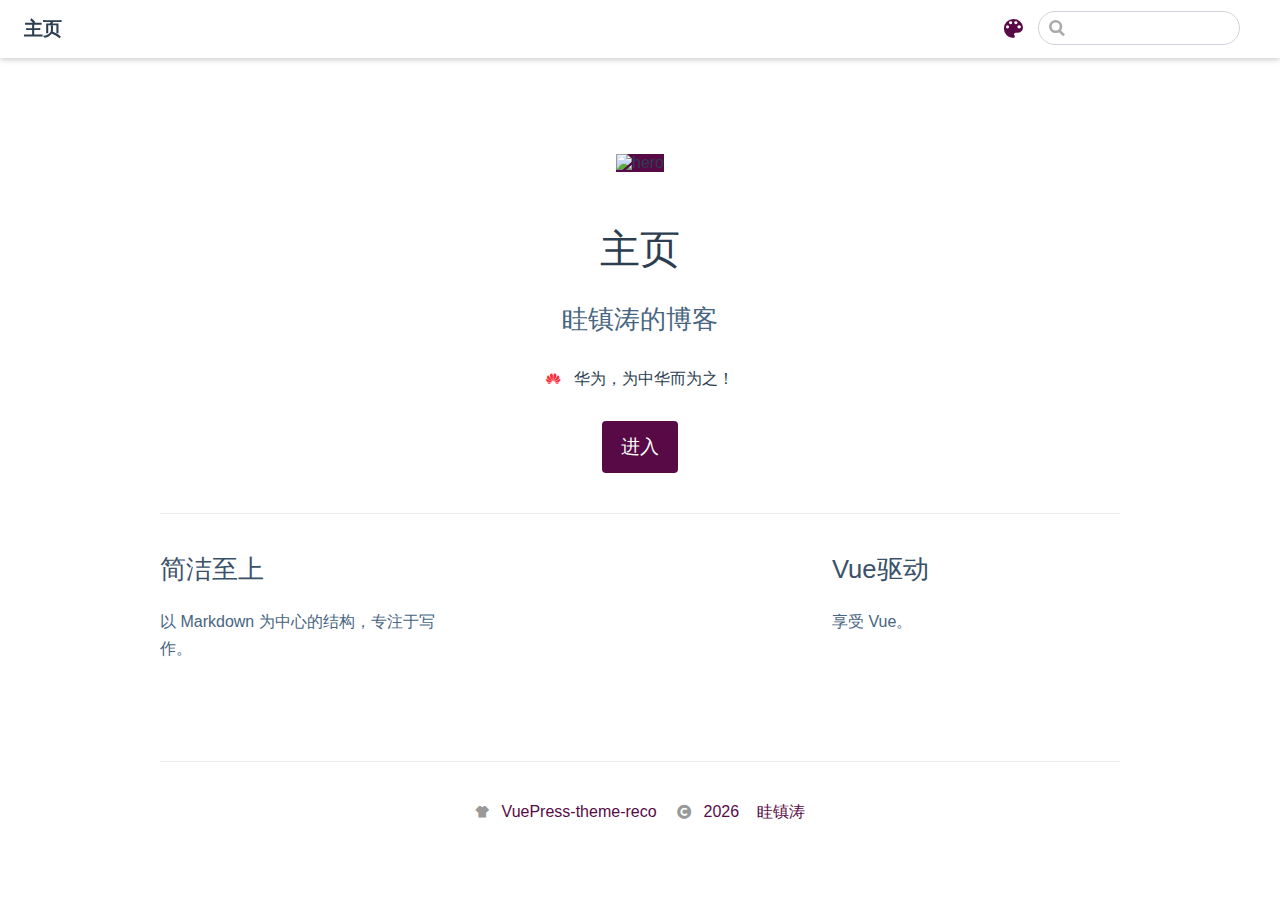
==== commit 9bdc3e28: "with theme,to be category" ====
--- a/index.html
+++ b/index.html
@@ -3,20 +3,21 @@
   <head>
     <meta charset="utf-8">
     <meta name="viewport" content="width=device-width,initial-scale=1">
-    <title>个人主页</title>
+    <title>主页</title>
     <meta name="description" content="眭镇涛的博客">
     <link rel="icon" href="/img/logo.ico">
   <link rel="manifest" href="/manifest.json">
     
-    <link rel="preload" href="/assets/css/0.styles.d570e400.css" as="style"><link rel="preload" href="/assets/js/app.08b6b1fe.js" as="script"><link rel="preload" href="/assets/js/2.3ae0fcbf.js" as="script"><link rel="preload" href="/assets/js/6.fc23171a.js" as="script"><link rel="prefetch" href="/assets/js/10.7ac56634.js"><link rel="prefetch" href="/assets/js/11.b7ea0b1a.js"><link rel="prefetch" href="/assets/js/3.ef9b9872.js"><link rel="prefetch" href="/assets/js/4.554ed953.js"><link rel="prefetch" href="/assets/js/5.9edaf6d3.js"><link rel="prefetch" href="/assets/js/7.20a39aa2.js"><link rel="prefetch" href="/assets/js/8.e5aff1f7.js"><link rel="prefetch" href="/assets/js/9.b67092df.js">
-    <link rel="stylesheet" href="/assets/css/0.styles.d570e400.css">
+    <link rel="preload" href="/assets/css/0.styles.90d90eaf.css" as="style"><link rel="preload" href="/assets/js/app.1d4c02ae.js" as="script"><link rel="preload" href="/assets/js/5.cc3d03f4.js" as="script"><link rel="preload" href="/assets/js/1.b5c4b022.js" as="script"><link rel="preload" href="/assets/js/9.833e72a2.js" as="script"><link rel="prefetch" href="/assets/js/10.0f9afff5.js"><link rel="prefetch" href="/assets/js/11.88f8597c.js"><link rel="prefetch" href="/assets/js/12.527e9b87.js"><link rel="prefetch" href="/assets/js/13.3889a063.js"><link rel="prefetch" href="/assets/js/14.959e7fba.js"><link rel="prefetch" href="/assets/js/3.6d30095f.js"><link rel="prefetch" href="/assets/js/4.a4e5a0e7.js"><link rel="prefetch" href="/assets/js/6.e3ddc82e.js"><link rel="prefetch" href="/assets/js/7.3e544dd0.js"><link rel="prefetch" href="/assets/js/8.a6e2405d.js">
+    <link rel="stylesheet" href="/assets/css/0.styles.90d90eaf.css">
   </head>
   <body>
-    <div id="app" data-server-rendered="true"><div class="theme-container no-sidebar"><header class="navbar"><div class="sidebar-button"><svg xmlns="http://www.w3.org/2000/svg" aria-hidden="true" role="img" viewBox="0 0 448 512" class="icon"><path fill="currentColor" d="M436 124H12c-6.627 0-12-5.373-12-12V80c0-6.627 5.373-12 12-12h424c6.627 0 12 5.373 12 12v32c0 6.627-5.373 12-12 12zm0 160H12c-6.627 0-12-5.373-12-12v-32c0-6.627 5.373-12 12-12h424c6.627 0 12 5.373 12 12v32c0 6.627-5.373 12-12 12zm0 160H12c-6.627 0-12-5.373-12-12v-32c0-6.627 5.373-12 12-12h424c6.627 0 12 5.373 12 12v32c0 6.627-5.373 12-12 12z"></path></svg></div> <a href="/" class="home-link router-link-exact-active router-link-active"><!----> <span class="site-name">个人主页</span></a> <div class="links"><div class="search-box"><input aria-label="Search" autocomplete="off" spellcheck="false" value=""> <!----></div> <!----></div></header> <div class="sidebar-mask"></div> <aside class="sidebar"><!---->  <ul class="sidebar-links"><li><a href="/ffmpeg问题.html" class="sidebar-link">FFmpeg添加视频内嵌字幕提示“Could not create a libass track when reading file”</a></li><li><a href="/wireshark没有接口.html" class="sidebar-link">wireshark找不到接口的处理方法</a></li><li><a href="/AES加密算法使用.html" class="sidebar-link">理解AES加密解密的使用方法</a></li><li><a href="/js打包问题.html" class="sidebar-link">快速重现被打包的javascrpt代码</a></li><li><a href="/终端快捷键.html" class="sidebar-link">Ubuntu终端常用的快捷键</a></li></ul> </aside> <main aria-labelledby="main-title" class="home"><header class="hero"><img src="//avatars3.githubusercontent.com/u/25771072?v=4" alt="hero"> <h1 id="main-title">个人主页</h1> <p class="description">
-      眭镇涛的博客
-    </p> <p class="action"><a href="/ffmpeg问题.html" class="nav-link action-button">进入</a></p></header> <div class="features"><div class="feature"><h2>简洁至上</h2> <p>以 Markdown 为中心的结构，专注于写作。</p></div><div class="feature"><h2>Vue驱动</h2> <p>享受 Vue。</p></div></div> <div class="custom content default"></div> <div class="footer">
-    只是一种尝试
-  </div></main></div><div class="global-ui"></div></div>
-    <script src="/assets/js/app.08b6b1fe.js" defer></script><script src="/assets/js/2.3ae0fcbf.js" defer></script><script src="/assets/js/6.fc23171a.js" defer></script>
+    <div id="app" data-server-rendered="true"><div><div class="theme-container no-sidebar"><div><header class="navbar"><div class="sidebar-button"><svg xmlns="http://www.w3.org/2000/svg" aria-hidden="true" role="img" viewBox="0 0 448 512" class="icon"><path fill="currentColor" d="M436 124H12c-6.627 0-12-5.373-12-12V80c0-6.627 5.373-12 12-12h424c6.627 0 12 5.373 12 12v32c0 6.627-5.373 12-12 12zm0 160H12c-6.627 0-12-5.373-12-12v-32c0-6.627 5.373-12 12-12h424c6.627 0 12 5.373 12 12v32c0 6.627-5.373 12-12 12zm0 160H12c-6.627 0-12-5.373-12-12v-32c0-6.627 5.373-12 12-12h424c6.627 0 12 5.373 12 12v32c0 6.627-5.373 12-12 12z"></path></svg></div> <a href="/" class="home-link router-link-exact-active router-link-active"><!----> <span class="site-name">主页</span></a> <div class="links"><div class="color-picker"><a href="#" class="color-button"><i class="iconfont reco-color"></i></a> <div class="color-picker-menu" style="display:none;"><div class="theme-options"><!----> <div class="dark-theme-options toggle-option"><label for="dark-theme-toggle">Enable Dark Theme?</label> <input id="dark-theme-toggle" type="checkbox" checked="checked"></div></div></div></div> <div class="search-box"><input aria-label="Search" autocomplete="off" spellcheck="false" value=""> <!----></div> <!----></div></header> <div class="sidebar-mask"></div> <aside class="sidebar"><!---->  <ul class="sidebar-links"><li><section class="sidebar-group depth-0"><p class="sidebar-heading open"><span>技术杂谈</span> <!----></p> <ul class="sidebar-links sidebar-group-items"><li><a href="/ffmpeg问题.html" class="sidebar-link">FFmpeg添加视频内嵌字幕提示“Could not create a libass track when reading file”</a></li><li><a href="/wireshark没有接口.html" class="sidebar-link">wireshark找不到接口的处理方法</a></li><li><a href="/AES加密算法使用.html" class="sidebar-link">理解AES加密解密的使用方法</a></li><li><a href="/js打包问题.html" class="sidebar-link">快速重现被打包的javascrpt代码</a></li><li><a href="/终端快捷键.html" class="sidebar-link">Ubuntu终端常用的快捷键</a></li></ul></section></li></ul> </aside> <div><div class="home reco-hide"><div class="hero"><img src="//avatars3.githubusercontent.com/u/25771072?v=4" alt="hero" style="max-height:200px;margin:6rem auto 1.5rem;"> <h1>主页</h1> <p class="description">眭镇涛的博客</p> <p class="huawei"><i class="iconfont reco-huawei" style="color: #fc2d38"></i>   华为，为中华而为之！</p> <p class="action"><a href="/ffmpeg问题.html" class="nav-link action-button"><i class="iconfont undefined"></i>
+  进入
+</a></p></div> <div class="features"><div class="feature"><h2>简洁至上</h2> <p>以 Markdown 为中心的结构，专注于写作。</p></div><div class="feature"><h2>Vue驱动</h2> <p>享受 Vue。</p></div></div> <div custom="" class="home-center content default"></div> <div class="footer"><span><i class="iconfont reco-theme"></i> <a target="blank" href="https://vuepress-theme-reco.recoluan.com">VuePress-theme-reco</a></span> <!----> <span><i class="iconfont reco-copyright"></i> <a><!---->
+        2019
+          
+        <span>眭镇涛</span></a></span> <span><!----></span></div></div> <div class="valine-wrapper" style="display:none;" data-v-0162251c><div id="valine" data-v-0162251c></div></div></div> <div class="back-to-ceiling" style="right:1rem;bottom:3rem;width:2.5rem;height:2.5rem;border-radius:.25rem;line-height:2.5rem;background-color:rgba(231, 234, 241,.5);display:none;" data-v-d0bfeaa4 data-v-d0bfeaa4><i class="iconfont reco-up" data-v-d0bfeaa4></i></div></div></div></div><div class="global-ui"></div></div>
+    <script src="/assets/js/app.1d4c02ae.js" defer></script><script src="/assets/js/5.cc3d03f4.js" defer></script><script src="/assets/js/1.b5c4b022.js" defer></script><script src="/assets/js/9.833e72a2.js" defer></script>
   </body>
 </html>
--- a/assets/css/0.styles.90d90eaf.css
+++ b/assets/css/0.styles.90d90eaf.css
@@ -0,0 +1 @@
+#nprogress{pointer-events:none}#nprogress .bar{background:#570a46;position:fixed;z-index:1031;top:0;left:0;width:100%;height:2px}#nprogress .peg{display:block;position:absolute;right:0;width:100px;height:100%;box-shadow:0 0 10px #570a46,0 0 5px #570a46;opacity:1;-webkit-transform:rotate(3deg) translateY(-4px);transform:rotate(3deg) translateY(-4px)}#nprogress .spinner{display:block;position:fixed;z-index:1031;top:15px;right:15px}#nprogress .spinner-icon{width:18px;height:18px;box-sizing:border-box;border-color:#570a46 transparent transparent #570a46;border-style:solid;border-width:2px;border-radius:50%;-webkit-animation:nprogress-spinner .4s linear infinite;animation:nprogress-spinner .4s linear infinite}.nprogress-custom-parent{overflow:hidden;position:relative}.nprogress-custom-parent #nprogress .bar,.nprogress-custom-parent #nprogress .spinner{position:absolute}@-webkit-keyframes nprogress-spinner{0%{-webkit-transform:rotate(0deg);transform:rotate(0deg)}to{-webkit-transform:rotate(1turn);transform:rotate(1turn)}}@keyframes nprogress-spinner{0%{-webkit-transform:rotate(0deg);transform:rotate(0deg)}to{-webkit-transform:rotate(1turn);transform:rotate(1turn)}}.icon.outbound{color:#aaa;display:inline-block;vertical-align:middle;position:relative;top:-1px}.badge[data-v-f57ddd40]{display:inline-block;font-size:14px;height:18px;line-height:18px;border-radius:3px;padding:0 6px;color:#fff}.badge.green[data-v-f57ddd40],.badge.tip[data-v-f57ddd40],.badge[data-v-f57ddd40]{background-color:#42b983}.badge.error[data-v-f57ddd40]{background-color:#da5961}.badge.warn[data-v-f57ddd40],.badge.warning[data-v-f57ddd40],.badge.yellow[data-v-f57ddd40]{background-color:#e7c000}.badge+.badge[data-v-f57ddd40]{margin-left:5px}.search-box{display:inline-block;position:relative;margin-right:1rem}.search-box input{cursor:text;width:10rem;height:2rem;color:#4e6e8e;display:inline-block;border:1px solid #cfd4db;border-radius:2rem;font-size:.9rem;line-height:2rem;padding:0 .5rem 0 2rem;outline:none;transition:all .2s ease;background:#fff url(/assets/img/search.83621669.svg) .6rem .5rem no-repeat;background-size:1rem}.search-box input:focus{cursor:auto;border-color:#570a46}.search-box .suggestions{background:#fff;width:20rem;position:absolute;top:1.5rem;border:1px solid #cfd4db;border-radius:6px;padding:.4rem;list-style-type:none}.search-box .suggestions.align-right{right:0}.search-box .suggestion{line-height:1.4;padding:.4rem .6rem;border-radius:4px;cursor:pointer}.search-box .suggestion a{white-space:normal;color:#5d82a6}.search-box .suggestion a .page-title{font-weight:600}.search-box .suggestion a .header{font-size:.9em;margin-left:.25em}.search-box .suggestion.focused{background-color:#f3f4f5}.search-box .suggestion.focused a{color:#570a46}@media (max-width:959px){.search-box input{cursor:pointer;width:0;border-color:transparent;position:relative}.search-box input:focus{cursor:text;left:0;width:10rem}}@media (-ms-high-contrast:none){.search-box input{height:2rem}}@media (max-width:959px) and (min-width:719px){.search-box .suggestions{left:0}}@media (max-width:719px){.search-box{margin-right:0}.search-box input{left:1rem}.search-box .suggestions{right:0}}@media (max-width:419px){.search-box .suggestions{width:calc(100vw - 4rem)}.search-box input:focus{width:8rem}}.sidebar-button{cursor:pointer;display:none;width:1.25rem;height:1.25rem;position:absolute;padding:.6rem;top:.6rem;left:1rem}.sidebar-button .icon{display:block;width:1.25rem;height:1.25rem}@media (max-width:719px){.sidebar-button{display:block}}.dropdown-enter,.dropdown-leave-to{height:0!important}.dropdown-wrapper{cursor:pointer}.dropdown-wrapper .dropdown-title{display:block}.dropdown-wrapper .dropdown-title:hover{border-color:transparent}.dropdown-wrapper .dropdown-title .arrow{vertical-align:middle;margin-top:-1px;margin-left:.4rem}.dropdown-wrapper .nav-dropdown .dropdown-item{color:inherit;line-height:1.7rem}.dropdown-wrapper .nav-dropdown .dropdown-item h4{margin:.45rem 0 0;border-top:1px solid #eee;padding:.45rem 1.5rem 0 1.25rem}.dropdown-wrapper .nav-dropdown .dropdown-item .dropdown-subitem-wrapper{padding:0;list-style:none}.dropdown-wrapper .nav-dropdown .dropdown-item .dropdown-subitem-wrapper .dropdown-subitem{font-size:.9em}.dropdown-wrapper .nav-dropdown .dropdown-item a{display:block;line-height:1.7rem;position:relative;border-bottom:none;font-weight:400;margin-bottom:0;padding:0 1.5rem 0 1.25rem}.dropdown-wrapper .nav-dropdown .dropdown-item a.router-link-active,.dropdown-wrapper .nav-dropdown .dropdown-item a:hover{color:#570a46}.dropdown-wrapper .nav-dropdown .dropdown-item a.router-link-active:after{content:"";width:0;height:0;border-left:5px solid #570a46;border-top:3px solid transparent;border-bottom:3px solid transparent;position:absolute;top:calc(50% - 2px);left:9px}.dropdown-wrapper .nav-dropdown .dropdown-item:first-child h4{margin-top:0;padding-top:0;border-top:0}@media (max-width:719px){.dropdown-wrapper.open .dropdown-title{margin-bottom:.5rem}.dropdown-wrapper .nav-dropdown{transition:height .1s ease-out;overflow:hidden}.dropdown-wrapper .nav-dropdown .dropdown-item h4{border-top:0;margin-top:0;padding-top:0}.dropdown-wrapper .nav-dropdown .dropdown-item>a,.dropdown-wrapper .nav-dropdown .dropdown-item h4{font-size:15px;line-height:2rem}.dropdown-wrapper .nav-dropdown .dropdown-item .dropdown-subitem{font-size:14px;padding-left:1rem}}@media (min-width:719px){.dropdown-wrapper{height:1.8rem}.dropdown-wrapper:hover .nav-dropdown{display:block!important}.dropdown-wrapper .dropdown-title .arrow{border-left:4px solid transparent;border-right:4px solid transparent;border-top:6px solid #ccc;border-bottom:0}.dropdown-wrapper .nav-dropdown{display:none;height:auto!important;box-sizing:border-box;max-height:calc(100vh - 2.7rem);overflow-y:auto;position:absolute;top:100%;right:0;background-color:#fff;padding:.6rem 0;box-shadow:0 4px 20px 0 rgba(0,0,0,.2);text-align:left;border-radius:.25rem;white-space:nowrap;margin:0}}.nav-links{display:inline-block}.nav-links a{line-height:1.4rem;color:inherit}.nav-links a.router-link-active,.nav-links a.router-link-active .iconfont,.nav-links a:hover,.nav-links a:hover .iconfont{color:#570a46}.nav-links .nav-item{position:relative;display:inline-block;margin-left:1.5rem;line-height:2rem}.nav-links .nav-item:first-child{margin-left:0}.nav-links .repo-link{margin-left:1.5rem}@media (max-width:719px){.nav-links .nav-item,.nav-links .repo-link{margin-left:0}}@media (min-width:719px){.nav-links a.router-link-active,.nav-links a:hover{color:#2c3e50}.nav-item>a:not(.external).router-link-active,.nav-item>a:not(.external):hover{margin-bottom:-2px;border-bottom:2px solid #750d5e}}.color-theme-options{display:flex;justify-content:space-around}.color-theme-options li{width:33%;text-align:center}.color-theme-options li a{width:15px;height:15px;border-radius:2px}.color-theme-options li a.default-theme{background-color:#570a46}.color-theme-options li a.blue-theme{background-color:$blueAccentColor}.color-theme-options li a.red-theme{background-color:$redAccentColor}.toggle-option{display:flex;justify-content:space-between;align-items:center}.toggle-option label{padding-right:.25em}.color-picker{position:relative;margin-right:1em}.color-picker .color-button{display:flex;justify-content:center;align-items:center;height:100%}.color-picker .color-button .iconfont{font-size:1.4rem;color:#570a46}.color-picker .color-button .settings-icon{width:18px}.color-picker .color-picker-menu{background-color:#fff;top:40px;min-width:100px;margin:0;padding:1em;border:1px solid #eaecef;border-radius:4px;z-index:150}.color-picker .color-picker-menu,.color-picker .color-picker-menu:before{position:absolute;left:50%;-webkit-transform:translateX(-50%);transform:translateX(-50%)}.color-picker .color-picker-menu:before{content:"";top:-7px;border-color:transparent transparent #eaecef;border-style:solid;border-width:0 7px 7px}.color-picker .color-picker-menu.menu-transition-enter-active,.color-picker .color-picker-menu.menu-transition-leave-active{transition:all .25s ease-in-out}.color-picker .color-picker-menu.menu-transition-enter,.color-picker .color-picker-menu.menu-transition-leave-to{top:50px;opacity:0}.color-picker .color-picker-menu ul{list-style-type:none;margin:0;padding:0}.reco-theme-dark .color-picker-menu{background-color:$darkPrimaryBg;border-color:$darkBorderColor}.reco-theme-dark .color-picker-menu:before{border-bottom-color:$darkBorderColor}@media (max-width:719px){.color-picker{margin-right:0}.color-picker .color-picker-menu{left:calc(50% - 35px)}.color-picker .color-picker-menu:before{left:calc(50% + 35px)}}.navbar{padding:.7rem 1.5rem;line-height:2.2rem;box-shadow:0 1px 6px 0 rgba(32,33,36,.28)}.navbar a,.navbar img,.navbar span{display:inline-block}.navbar .logo{height:2.2rem;min-width:2.2rem;margin-right:.8rem;vertical-align:top}.navbar .site-name{font-size:1.2rem;font-weight:600;color:#2c3e50;position:relative}.navbar .links{padding-left:1.5rem;box-sizing:border-box;background-color:#fff;white-space:nowrap;font-size:.9rem;position:absolute;right:1.5rem;top:.7rem;display:flex}.navbar .links .search-box{flex:0 0 auto;vertical-align:top}@media (max-width:719px){.navbar{padding-left:4rem}.navbar .can-hide{display:none}.navbar .links{padding-left:1.5rem}}.sidebar-group .sidebar-group{padding-left:.5em}.sidebar-group:not(.collapsable) .sidebar-heading:not(.clickable){cursor:auto;color:inherit}.sidebar-group.is-sub-group{padding-left:0}.sidebar-group.is-sub-group>.sidebar-heading{font-size:.95em;line-height:1.4;font-weight:400;padding-left:2rem}.sidebar-group.is-sub-group>.sidebar-heading:not(.clickable){opacity:.5}.sidebar-group.is-sub-group>.sidebar-group-items{padding-left:1rem}.sidebar-group.is-sub-group>.sidebar-group-items>li>.sidebar-link{font-size:.95em;border-left:none}.sidebar-group.depth-2>.sidebar-heading{border-left:none}.sidebar-heading{color:#2c3e50;transition:color .15s ease;cursor:pointer;font-size:1.1em;font-weight:700;padding:.35rem 1.5rem .35rem 1.25rem;width:100%;box-sizing:border-box;margin:0;border-left:.25rem solid transparent}.sidebar-heading.open,.sidebar-heading:hover{color:inherit}.sidebar-heading .arrow{position:relative;top:-.12em;left:.5em}.sidebar-heading.clickable.active{font-weight:600;color:#570a46;border-left-color:#570a46}.sidebar-heading.clickable:hover{color:#570a46}.sidebar-group-items{transition:height .1s ease-out;font-size:.95em;overflow:hidden}.sidebar .sidebar-sub-headers{padding-left:1rem;font-size:.95em}a.sidebar-link{font-size:1em;font-weight:400;display:inline-block;color:#2c3e50;border-left:.25rem solid transparent;padding:.35rem 1rem .35rem 1.25rem;line-height:1.4;width:100%;box-sizing:border-box}a.sidebar-link:hover{color:#570a46}a.sidebar-link.active{font-weight:600;color:#570a46;border-left-color:#570a46}.sidebar-group a.sidebar-link{padding-left:2rem}.sidebar-sub-headers a.sidebar-link{padding-top:.25rem;padding-bottom:.25rem;border-left:none}.sidebar-sub-headers a.sidebar-link.active{font-weight:500}.sidebar ul{padding:0;margin:0;list-style-type:none}.sidebar a{display:inline-block}.sidebar .nav-links{display:none;border-bottom:1px solid #eaecef;padding:.5rem 0 .75rem}.sidebar .nav-links a{font-weight:600}.sidebar .nav-links .nav-item,.sidebar .nav-links .repo-link{display:block;line-height:1.25rem;font-size:1.1em;padding:.5rem 0 .5rem 1.5rem}.sidebar>.sidebar-links{padding:1.5rem 0}.sidebar>.sidebar-links>li>a.sidebar-link{font-size:1.1em;line-height:1.7;font-weight:700}.sidebar>.sidebar-links>li:not(:first-child){margin-top:.75rem}@media (max-width:719px){.sidebar .nav-links{display:block}.sidebar .nav-links .dropdown-wrapper .nav-dropdown .dropdown-item a.router-link-active:after{top:calc(1rem - 2px)}.sidebar>.sidebar-links{padding:1rem 0}}.leancloud-visitors[data-v-2e99e05a]{margin-right:.5rem}.home{padding:3.6rem 2rem 0;max-width:960px;margin:0 auto}.home .hero{text-align:center}.home .hero img{background-color:#570a46}.home .hero h1{font-size:2.5rem}.home .hero .action,.home .hero .description,.home .hero h1{margin:1.8rem auto}.home .hero .description{max-width:35rem;font-size:1.6rem;line-height:1.3;color:#476582}.home .hero .action-button{display:inline-block;font-size:1.2rem;color:#fff;background-color:#570a46;padding:.6rem 1.2rem;border-radius:4px;transition:background-color .1s ease;box-sizing:border-box;transition:all .25s;-webkit-transform:translateY(-20px);transform:translateY(-20px);opacity:0}.home .hero .action-button:hover{background-color:#7c0e64}.home .features{border-top:1px solid #eaecef;padding:1.2rem 0;margin-top:2.5rem;display:flex;flex-wrap:wrap;align-items:flex-start;align-content:stretch;justify-content:space-between}.home .feature{flex-grow:1;flex-basis:30%;max-width:30%;transition:all .5s}.home .feature h2{font-size:1.6rem;font-weight:500;border-bottom:none;padding-bottom:0;color:#3a5169}.home .feature p{color:#476582}.home .feature:hover{-webkit-transform:scale(1.05);transform:scale(1.05)}.home .footer{padding:2.5rem;border-top:1px solid #eaecef;text-align:center;color:#4e6e8e;transition:all .25s;-webkit-transform:translateY(-20px);transform:translateY(-20px);opacity:0}.home .footer>span{margin-left:1rem}.home .footer>span>i{margin-right:.5rem}.reco-hide .features,.reco-hide .hero .action-button,.reco-hide .hero .description,.reco-hide .hero .h1,.reco-hide .hero .huawei,.reco-hide .hero img,.reco-hide .home-center{transition:all .25s;-webkit-transform:translateY(-20px);transform:translateY(-20px);opacity:0}.reco-hide .home-center{padding:0}.reco-hide .footer{transition:all .25s;-webkit-transform:translateY(-20px);transform:translateY(-20px);opacity:0}.reco-show .hero img{transition-delay:.08s}.reco-show .hero .h1,.reco-show .hero img{-webkit-transform:translateY(0);transform:translateY(0);opacity:1}.reco-show .hero .h1{transition-delay:.16s}.reco-show .hero .description{transition-delay:.24s}.reco-show .hero .description,.reco-show .hero .huawei{-webkit-transform:translateY(0);transform:translateY(0);opacity:1}.reco-show .hero .huawei{transition-delay:.32s}.reco-show .features,.reco-show .hero .action-button{-webkit-transform:translateY(0);transform:translateY(0);transition-delay:.4s;opacity:1}.reco-show .home-center{transition-delay:.48s}.reco-show .footer,.reco-show .home-center{-webkit-transform:translateY(0);transform:translateY(0);opacity:1}.reco-show .footer{transition-delay:.56s}@media (max-width:719px){.home .features{flex-direction:column}.home .feature{max-width:100%;padding:0 2.5rem}.footer{text-align:left!important}.footer>span{display:block;margin-left:0;line-height:2rem}}@media (max-width:419px){.home{padding-left:1.5rem;padding-right:1.5rem}.home .hero img{max-height:210px;margin:2rem auto 1.2rem}.home .hero h1{font-size:2rem}.home .hero .action,.home .hero .description,.home .hero h1{margin:1.2rem auto}.home .hero .description{font-size:1.2rem}.home .hero .action-button{font-size:1rem;padding:.6rem 1.2rem}.home .feature h2{font-size:1.25rem}}#particles-oli-wrapper[data-v-61ba3009]{height:99vh}.password-shadow.is-home[data-v-62d6e6f0],.theme-container.no-sidebar .password-shadow[data-v-62d6e6f0]{padding-left:0}.password-shadow[data-v-62d6e6f0]{width:100vw;height:100vh;background:#fff;position:relative;padding-left:20rem}.password-shadow .title[data-v-62d6e6f0]{top:12%;color:#666;font-size:30px}.password-shadow .description[data-v-62d6e6f0],.password-shadow .title[data-v-62d6e6f0]{position:absolute;left:0;right:0;margin:auto;text-align:center;box-sizing:border-box;padding:0 10px}.password-shadow .description[data-v-62d6e6f0]{top:20%;color:#999;font-size:22px}.password-shadow .inputBox[data-v-62d6e6f0]{max-width:700px;height:100px;background:#570a46;border-radius:2px;position:absolute;left:0;right:0;top:36%;margin:auto;padding-left:20px;box-sizing:border-box;opacity:.9}.password-shadow .inputBox input[data-v-62d6e6f0]{width:600px;height:100%;border:none;padding:0 0 0 5px;color:#fff;background:none;outline:none;position:absolute;bottom:0;opacity:0;font-size:50px}.password-shadow .inputBox input[data-v-62d6e6f0]:focus{opacity:1}.password-shadow .inputBox input:focus~span[data-v-62d6e6f0]{-webkit-transform:translateY(-80px);transform:translateY(-80px);color:#570a46;font-size:30px;opacity:.8}.password-shadow .inputBox input:focus~button[data-v-62d6e6f0]{opacity:1;width:100px}.password-shadow .inputBox span[data-v-62d6e6f0]{width:200px;height:100%;display:block;position:absolute;line-height:100px;top:0;left:20px;color:#fff;cursor:text;transition:.5s;-webkit-transform-origin:left top;transform-origin:left top;font-size:30px}.password-shadow .inputBox button[data-v-62d6e6f0]{width:0;height:98px;border-radius:2px;position:absolute;right:1px;top:1px;border:0;padding:0;background:#fff;color:#570a46;font-size:18px;outline:none;cursor:pointer;opacity:0;transition:.5s;z-index:1}.password-shadow .footer[data-v-62d6e6f0]{position:absolute;left:0;right:0;bottom:10%;margin:auto;padding:2.5rem;text-align:center;color:#4e6e8e}.password-shadow .footer>span[data-v-62d6e6f0]{margin-left:1rem}.password-shadow .footer>span>i[data-v-62d6e6f0]{margin-right:.5rem}@media (max-width:719px){.password-shadow .inputBox[data-v-62d6e6f0]{max-width:700px;height:60px;background:#570a46;border-radius:2px;position:absolute;left:0;right:0;top:43%;margin:auto;padding-left:20px;box-sizing:border-box;opacity:.9}.password-shadow .inputBox input[data-v-62d6e6f0]{width:600px;height:100%;border:none;padding:0 0 0 5px;color:#fff;background:none;outline:none;position:absolute;bottom:0;opacity:0;font-size:30px}.password-shadow .inputBox input[data-v-62d6e6f0]:focus{opacity:1}.password-shadow .inputBox input:focus~span[data-v-62d6e6f0]{-webkit-transform:translateY(-60px);transform:translateY(-60px);color:#570a46;font-size:20px;opacity:.8}.password-shadow .inputBox input:focus~button[data-v-62d6e6f0]{opacity:1;width:60px}.password-shadow .inputBox span[data-v-62d6e6f0]{width:200px;height:100%;display:block;position:absolute;line-height:60px;top:0;left:20px;color:#fff;cursor:text;transition:.5s;-webkit-transform-origin:left top;transform-origin:left top;font-size:20px}.password-shadow .inputBox button[data-v-62d6e6f0]{width:0;height:58px;border-radius:2px;position:absolute;right:1px;top:1px;border:0;padding:0;background:#fff;color:#570a46;font-size:18px;outline:none;cursor:pointer;opacity:0;transition:.5s;z-index:1}}@media (max-width:959px){.password-shadow[data-v-62d6e6f0]{padding-left:$mobileSidebarWidth}}@media (max-width:719px){.password-shadow[data-v-62d6e6f0]{padding-left:0}}.iconfont[data-v-0b496ca7]{display:inline-block;line-height:1.5rem}.iconfont[data-v-0b496ca7]:not(:last-child){margin-right:1rem}.iconfont span[data-v-0b496ca7]{margin-left:.5rem}.tags .tag-item[data-v-0b496ca7]{cursor:pointer}.tags .tag-item.active[data-v-0b496ca7],.tags .tag-item[data-v-0b496ca7]:hover{color:#570a46}@media (max-width:719px){.tags[data-v-0b496ca7]{display:block;margin-left:0!important}}.timeline-wrapper[data-v-d855b54c]{box-sizing:border-box;max-width:740px;margin:0 auto;position:relative;list-style:none}.timeline-wrapper[data-v-d855b54c]:after{content:" ";position:absolute;top:14px;left:0;margin-left:-2px;width:4px;height:100%;background:#f5f5f5}.timeline-wrapper .desc[data-v-d855b54c],.timeline-wrapper .year[data-v-d855b54c]{position:relative;color:#666;font-size:16px}.timeline-wrapper .desc[data-v-d855b54c]:before,.timeline-wrapper .year[data-v-d855b54c]:before{content:" ";position:absolute;z-index:2;left:-19px;top:50%;margin-left:-4px;margin-top:-4px;width:8px;height:8px;background:#ddd;border-radius:50%}.timeline-wrapper .year[data-v-d855b54c]{margin:80px 0 0;color:#555;font-weight:700;font-size:26px}.timeline-wrapper .year-wrapper[data-v-d855b54c]{padding-left:0!important}.timeline-wrapper .year-wrapper li[data-v-d855b54c]{display:flex;padding:30px 0 10px;list-style:none;border-bottom:1px dashed #ccc;position:relative}.timeline-wrapper .year-wrapper li:hover .date[data-v-d855b54c]{color:#570a46}.timeline-wrapper .year-wrapper li:hover .date[data-v-d855b54c]:before{background:#570a46}.timeline-wrapper .year-wrapper li:hover .title[data-v-d855b54c]{color:#570a46}.timeline-wrapper .year-wrapper li .date[data-v-d855b54c]{width:40px;line-height:30px;color:#555;font-size:12px}.timeline-wrapper .year-wrapper li .date[data-v-d855b54c]:before{content:" ";position:absolute;left:-19px;top:41px;width:6px;height:6px;margin-left:-4px;background:#ddd;border-radius:50%;border:1px solid #fff;z-index:2}.timeline-wrapper .year-wrapper li .title[data-v-d855b54c]{line-height:30px;color:#555;font-size:16px;cursor:pointer}@media (max-width:719px){.timeline-wrapper[data-v-d855b54c]{margin:0 1.2rem}}.page-edit,.page-nav{max-width:740px;margin:0 auto;padding:2rem 2.5rem}@media (max-width:959px){.page-edit,.page-nav{padding:2rem}}@media (max-width:419px){.page-edit,.page-nav{padding:1.5rem}}.page{padding-top:6rem;padding-bottom:2rem;display:block}.page .page-title{max-width:740px;margin:0 auto;padding:0 2.5rem}.page-edit{padding-top:1rem;padding-bottom:1rem;overflow:auto}.page-edit .edit-link{display:inline-block}.page-edit .edit-link a{color:#4e6e8e;margin-right:.25rem}.page-edit .last-updated{float:right;font-size:.9em}.page-edit .last-updated .prefix{font-weight:500;color:#4e6e8e}.page-edit .last-updated .time{font-weight:400;color:#aaa}.page-nav{padding-top:1rem;padding-bottom:0}.page-nav .inner{min-height:2rem;margin-top:0;border-top:1px solid #eaecef;padding-top:1rem;overflow:auto}.page-nav .next{float:right}.reco-hide.page{transition:all .25s;-webkit-transform:translateY(-20px);transform:translateY(-20px);opacity:0}.reco-show.page{-webkit-transform:translateY(0);transform:translateY(0);transition-delay:.08s;opacity:1}@media (max-width:719px){.page-title{padding:0 1rem}.page-edit .edit-link{margin-bottom:.5rem}.page-edit .last-updated{font-size:.8em;float:none;text-align:left}}.theme-container.no-sidebar .valine-wrapper[data-v-0162251c]{padding-left:0}.valine-wrapper[data-v-0162251c]{background-color:$bgColor;padding-left:20rem}.valine-wrapper #valine[data-v-0162251c]{padding:2rem;max-width:740px;margin:0 auto}@media (max-width:959px){.theme-container.no-sidebar .valine-wrapper[data-v-0162251c]{padding-left:0}.valine-wrapper[data-v-0162251c]{padding-left:16.4rem}}@media (max-width:719px){.valine-wrapper[data-v-0162251c]{padding-left:0}}.back-to-ceiling[data-v-d0bfeaa4]{position:fixed;display:inline-block;text-align:center;cursor:pointer}.back-to-ceiling i[data-v-d0bfeaa4]{font-size:1.6rem;color:#570a46}.back-to-ceiling[data-v-d0bfeaa4]:hover{background:#d5dbe7}.fade-enter-active[data-v-d0bfeaa4],.fade-leave-active[data-v-d0bfeaa4]{transition:opacity .5s}.fade-enter[data-v-d0bfeaa4],.fade-leave-to[data-v-d0bfeaa4]{opacity:0}.back-to-ceiling .Icon[data-v-d0bfeaa4]{fill:#9aaabf;background:none}.abstract-wrapper[data-v-839bc988]{width:100%}.abstract-wrapper .abstract-item[data-v-839bc988]{margin:0 auto 20px;padding:16px 20px;width:100%;overflow:hidden;border-radius:2px;box-shadow:0 2px 10px rgba(0,0,0,.2);box-sizing:border-box;transition:all .3s;background-color:$bgColor}.abstract-wrapper .abstract-item[data-v-839bc988]:hover{box-shadow:0 4px 20px 0 rgba(0,0,0,.2)}.abstract-wrapper .abstract-item .title[data-v-839bc988]{position:relative;font-size:1.28rem;line-height:36px;display:inline-block}.abstract-wrapper .abstract-item .title[data-v-839bc988] :after{content:"";position:absolute;width:100%;height:2px;bottom:0;left:0;background-color:#570a46;visibility:hidden;-webkit-transform:scaleX(0);transform:scaleX(0);transition:.3s ease-in-out}.abstract-wrapper .abstract-item .title[data-v-839bc988] :hover:after{visibility:visible;-webkit-transform:scaleX(1);transform:scaleX(1)}.abstract-wrapper .abstract-item .tags .tag-item[data-v-839bc988]{cursor:pointer}.abstract-wrapper .abstract-item .tags .tag-item.active[data-v-839bc988],.abstract-wrapper .abstract-item .tags .tag-item[data-v-839bc988]:hover{color:#570a46}@media (max-width:719px){.tags[data-v-839bc988]{display:block;margin-top:1rem;margin-left:0!important}}.pagation[data-v-0b6d2241]{font-weight:700;text-align:center;color:#888;margin:20px auto 0;background:#f2f2f2}.pagation .pagation-list[data-v-0b6d2241]{font-size:0;background:#fff;line-height:50px;-webkit-touch-callout:none;-webkit-user-select:none;-moz-user-select:none;-ms-user-select:none;user-select:none}.pagation .pagation-list span[data-v-0b6d2241]{font-size:14px}.pagation .pagation-list span.jump[data-v-0b6d2241]{border:1px solid #ccc;padding:5px 8px;border-radius:4px;cursor:pointer;margin-left:5px}.pagation .pagation-list span.jumpinp input[data-v-0b6d2241]{width:55px;height:26px;font-size:13px;border:1px solid #ccc;border-radius:4px;text-align:center;outline:none}.pagation .pagation-list span.bgprimary[data-v-0b6d2241]{cursor:default;color:#fff;background:#570a46;border-color:#570a46}.pagation .pagation-list span.ellipsis[data-v-0b6d2241]{padding:0 8px}.pagation .pagation-list span.jumppoint[data-v-0b6d2241]{margin-left:30px}code[class*=language-],pre[class*=language-]{color:#ccc;background:none;font-family:Consolas,Monaco,Andale Mono,Ubuntu Mono,monospace;font-size:1em;text-align:left;white-space:pre;word-spacing:normal;word-break:normal;word-wrap:normal;line-height:1.5;-moz-tab-size:4;-o-tab-size:4;tab-size:4;-webkit-hyphens:none;-ms-hyphens:none;hyphens:none}pre[class*=language-]{padding:1em;margin:.5em 0;overflow:auto}:not(pre)>code[class*=language-],pre[class*=language-]{background:#2d2d2d}:not(pre)>code[class*=language-]{padding:.1em;border-radius:.3em;white-space:normal}.token.block-comment,.token.cdata,.token.comment,.token.doctype,.token.prolog{color:#999}.token.punctuation{color:#ccc}.token.attr-name,.token.deleted,.token.namespace,.token.tag{color:#e2777a}.token.function-name{color:#6196cc}.token.boolean,.token.function,.token.number{color:#f08d49}.token.class-name,.token.constant,.token.property,.token.symbol{color:#f8c555}.token.atrule,.token.builtin,.token.important,.token.keyword,.token.selector{color:#cc99cd}.token.attr-value,.token.char,.token.regex,.token.string,.token.variable{color:#7ec699}.token.entity,.token.operator,.token.url{color:#67cdcc}.token.bold,.token.important{font-weight:700}.token.italic{font-style:italic}.token.entity{cursor:help}.token.inserted{color:green}@font-face{font-family:iconfont;src:url([data-uri]);src:url([data-uri]#iefix) format("embedded-opentype"),url("[data-uri]") format("woff2"),url([data-uri]) format("woff"),url([data-uri]) format("truetype"),url(/assets/img/iconfont.7fad68e8.svg#iconfont) format("svg")}.iconfont{font-family:iconfont!important;font-size:16px;font-style:normal;-webkit-font-smoothing:antialiased;-moz-osx-font-smoothing:grayscale}.reco-color:before{content:"\eae9"}.reco-message:before{content:"\e634"}.reco-eye:before{content:"\e669"}.reco-search:before{content:"\e611"}.reco-category:before{content:"\e61e"}.reco-wechat:before{content:"\e615"}.reco-npm:before{content:"\e88d"}.reco-twitter:before{content:"\e609"}.reco-csdn:before{content:"\e60d"}.reco-menu:before{content:"\e67c"}.reco-suggestion:before{content:"\e608"}.reco-github:before{content:"\e628"}.reco-qq:before{content:"\e60a"}.reco-other:before{content:"\e60e"}.reco-home:before{content:"\e65b"}.reco-huawei:before{content:"\e6b9"}.reco-up:before{content:"\e68b"}.reco-tag:before{content:"\e633"}.reco-date:before{content:"\e63b"}.reco-bokeyuan:before{content:"\e626"}.reco-beian:before{content:"\e667"}.reco-copyright:before{content:"\ef87"}.reco-account:before{content:"\e607"}.reco-jianshu:before{content:"\e600"}.reco-theme:before{content:"\e7e8"}.reco-three:before{content:"\e644"}.reco-blog:before{content:"\e682"}.reco-tongzhi:before{content:"\e764"}.reco-api:before{content:"\e839"}.categories-wrapper[data-v-95141e08]{max-width:740px;margin:0 auto;padding:4.6rem 2.5rem 0}.categories-wrapper .title[data-v-95141e08]{margin-bottom:3rem}@media (max-width:719px){.categories-wrapper[data-v-95141e08]{padding:4.6rem 1rem 0}.page-edit .edit-link[data-v-95141e08]{margin-bottom:.5rem}.page-edit .last-updated[data-v-95141e08]{font-size:.8em;float:none;text-align:left}}.content code{color:#50504c;padding:.25rem .5rem;margin:0;font-size:.85em;background-color:rgba(27,31,35,.05);border-radius:3px}.content code .token.deleted{color:#ec5975}.content code .token.inserted{color:#424242}.content pre,.content pre[class*=language-]{line-height:1.4;padding:1.25rem 1.5rem;margin:.85rem 0;background-color:#282c34;border-radius:6px;overflow:auto}.content pre[class*=language-] code,.content pre code{color:#fff;padding:0;background-color:transparent;border-radius:0}div[class*=language-]{position:relative;background-color:#282c34;border-radius:6px}div[class*=language-] .highlight-lines{-webkit-user-select:none;-moz-user-select:none;-ms-user-select:none;user-select:none;padding-top:1.3rem;position:absolute;top:0;left:0;width:100%;line-height:1.4}div[class*=language-] .highlight-lines .highlighted{background-color:rgba(0,0,0,.66)}div[class*=language-] pre,div[class*=language-] pre[class*=language-]{background:transparent;position:relative;z-index:1}div[class*=language-]:before{position:absolute;z-index:3;top:.8em;right:1em;font-size:.75rem;color:hsla(0,0%,100%,.4)}div[class*=language-]:not(.line-numbers-mode) .line-numbers-wrapper{display:none}div[class*=language-].line-numbers-mode .highlight-lines .highlighted{position:relative}div[class*=language-].line-numbers-mode .highlight-lines .highlighted:before{content:" ";position:absolute;z-index:3;left:0;top:0;display:block;width:3.5rem;height:100%;background-color:rgba(0,0,0,.66)}div[class*=language-].line-numbers-mode pre{padding-left:4.5rem;vertical-align:middle}div[class*=language-].line-numbers-mode .line-numbers-wrapper{position:absolute;top:0;width:3.5rem;text-align:center;color:hsla(0,0%,100%,.3);padding:1.25rem 0;line-height:1.4}div[class*=language-].line-numbers-mode .line-numbers-wrapper .line-number,div[class*=language-].line-numbers-mode .line-numbers-wrapper br{-webkit-user-select:none;-moz-user-select:none;-ms-user-select:none;user-select:none}div[class*=language-].line-numbers-mode .line-numbers-wrapper .line-number{position:relative;z-index:4;font-size:.85em}div[class*=language-].line-numbers-mode:after{content:"";position:absolute;z-index:2;top:0;left:0;width:3.5rem;height:100%;border-radius:6px 0 0 6px;border-right:1px solid rgba(0,0,0,.66);background-color:#282c34}div[class~=language-js]:before{content:"js"}div[class~=language-ts]:before{content:"ts"}div[class~=language-html]:before{content:"html"}div[class~=language-md]:before{content:"md"}div[class~=language-vue]:before{content:"vue"}div[class~=language-css]:before{content:"css"}div[class~=language-sass]:before{content:"sass"}div[class~=language-scss]:before{content:"scss"}div[class~=language-less]:before{content:"less"}div[class~=language-stylus]:before{content:"stylus"}div[class~=language-go]:before{content:"go"}div[class~=language-java]:before{content:"java"}div[class~=language-c]:before{content:"c"}div[class~=language-sh]:before{content:"sh"}div[class~=language-yaml]:before{content:"yaml"}div[class~=language-py]:before{content:"py"}div[class~=language-docker]:before{content:"docker"}div[class~=language-dockerfile]:before{content:"dockerfile"}div[class~=language-makefile]:before{content:"makefile"}div[class~=language-javascript]:before{content:"js"}div[class~=language-typescript]:before{content:"ts"}div[class~=language-markup]:before{content:"html"}div[class~=language-markdown]:before{content:"md"}div[class~=language-json]:before{content:"json"}div[class~=language-ruby]:before{content:"rb"}div[class~=language-python]:before{content:"py"}div[class~=language-bash]:before{content:"sh"}div[class~=language-php]:before{content:"php"}.custom-block .custom-block-title{font-weight:600;margin-bottom:-.4rem}.custom-block.danger,.custom-block.tip,.custom-block.warning{padding:.1rem 1.5rem;border-left-width:.5rem;border-left-style:solid;margin:1rem 0}.custom-block.tip{background-color:#f3f5f7;border-color:#67cc86}.custom-block.warning{background-color:#fbf0ea;border-color:#fb9b5f}.custom-block.warning .custom-block-title{color:#b29400}.custom-block.warning a{color:#232321}.custom-block.danger{background-color:#fceaea;border-color:#f26d6d}.custom-block.danger .custom-block-title{color:#900}.custom-block.danger a{color:#232321}.arrow{display:inline-block;width:0;height:0}.arrow.up{border-bottom:6px solid #ccc}.arrow.down,.arrow.up{border-left:4px solid transparent;border-right:4px solid transparent}.arrow.down{border-top:6px solid #ccc}.arrow.right{border-left:6px solid #ccc}.arrow.left,.arrow.right{border-top:4px solid transparent;border-bottom:4px solid transparent}.arrow.left{border-right:6px solid #ccc}.content:not(.custom){max-width:740px;margin:0 auto;padding:2rem 2.5rem}@media (max-width:959px){.content:not(.custom){padding:2rem}}@media (max-width:419px){.content:not(.custom){padding:1.5rem}}.table-of-contents .badge{vertical-align:middle}.reco-theme-night{background-color:#000!important;border-color:#9e9e9e!important}.reco-theme-night,.reco-theme-night a,.reco-theme-night h1,.reco-theme-night h2,.reco-theme-night h3,.reco-theme-night h4,.reco-theme-night h5,.reco-theme-night h6,.reco-theme-night hr{color:#9e9e9e!important}.reco-theme-night input{background-color:#000!important;color:#9e9e9e!important}.reco-theme-night .search-box input,.reco-theme-night .search-box input:focus{border-color:#9e9e9e!important}.reco-theme-night .navbar{background-color:#000!important;box-shadow:0 2px 20px 0 hsla(0,0%,100%,.4);border-bottom:1px solid #9e9e9e}.reco-theme-night .navbar .links,.reco-theme-night .navbar .site-name{background-color:#000!important;color:#9e9e9e!important}.reco-theme-night .nav-links a.router-link-active,.reco-theme-night .nav-links a.router-link-active .iconfont,.reco-theme-night .nav-links a:hover,.reco-theme-night .nav-links a:hover .iconfont,.reco-theme-night .tags .tag-item:hover{color:#fff!important}@media (min-width:765px){.reco-theme-night .nav-item>a:not(.external).router-link-active,.reco-theme-night .nav-item>a:not(.external):hover{border-color:#fff}.reco-theme-night .dropdown-wrapper .nav-dropdown{background-color:#000!important;box-shadow:0 2px 20px 0 hsla(0,0%,100%,.4);border:1px solid #9e9e9e}}@media (min-width:719px){.reco-theme-night .nav-item>a:not(.external).router-link-active,.reco-theme-night .nav-item>a:not(.external):hover{border-bottom:2px solid #fff!important}}@media (max-width:959px){.reco-theme-night .search-box input{border-color:transparent!important}}.reco-theme-night .home .hero .description{color:#9e9e9e!important}.reco-theme-night .home .features{border-color:#9e9e9e!important}.reco-theme-night .home .features .feature h2,.reco-theme-night .home .features .feature p{color:#9e9e9e!important}.reco-theme-night .home .footer{border-color:#9e9e9e!important}.reco-theme-night .home .footer a{color:#9e9e9e!important}.reco-theme-night .abstract-wrapper .abstract-item{background-color:#333}.reco-theme-night .custom-block.danger,.reco-theme-night .custom-block.tip,.reco-theme-night .custom-block.warning{background-color:#262626}.reco-theme-night .pagation .pagation-list,.reco-theme-night .sidebar{background-color:#000!important}.reco-theme-night .sidebar{border-color:#9e9e9e!important}.reco-theme-night .valine-wrapper{background-color:#000!important}.reco-theme-night .valine-wrapper .v .vbtn,.reco-theme-night .valine-wrapper .v .vlist .vcard .vh,.reco-theme-night .valine-wrapper .v .vlist .vcard .vhead .vsys,.reco-theme-night .valine-wrapper .v .vwrap{background-color:#000!important;border-color:#9e9e9e!important}.reco-theme-night .timeline-wrapper:after{background:#9e9e9e}.reco-theme-night .timeline-wrapper .year-wrapper li{border-color:#9e9e9e!important}.reco-theme-night .back-to-ceiling{background-color:#262626!important}.reco-theme-night .back-to-ceiling i,.reco-theme-night .color-picker .color-button .iconfont{color:#9e9e9e!important}.reco-theme-night .dropdown-wrapper .nav-dropdown .dropdown-item a.router-link-active:after{border-left:5px solid #fff}.reco-theme-night .timeline-wrapper .year-wrapper li:hover .title{color:#9e9e9e!important}.reco-theme-night .timeline-wrapper .year-wrapper li:hover .date:before{background:#fff}.reco-theme-night .timeline-wrapper .year-wrapper li:hover .date{color:#9e9e9e!important}.reco-theme-red input{color:#f26d6d!important}.reco-theme-red a.sidebar-link.active{border-color:#f26d6d;color:#f26d6d!important}.reco-theme-red blockquote{border-color:#f26d6d}.reco-theme-red .search-box input,.reco-theme-red .search-box input:focus{border-color:#f26d6d!important}.reco-theme-red .navbar{box-shadow:0 1px 6px 0 rgba(32,33,36,.28)}.reco-theme-red .navbar .nav-links a.router-link-active,.reco-theme-red .navbar .nav-links a.router-link-active .iconfont,.reco-theme-red .navbar .nav-links a:hover,.reco-theme-red .navbar .nav-links a:hover .iconfont{color:#f26d6d!important}.reco-theme-red .home .hero .action-button,.reco-theme-red .home .hero img{background-color:#f26d6d!important;color:#fff!important}.reco-theme-red .abstract-wrapper .abstract-item .title a,.reco-theme-red .home .footer a{color:#f26d6d!important}.reco-theme-red .abstract-wrapper .abstract-item .title a:after{background-color:#f26d6d!important}.reco-theme-red .back-to-ceiling i{color:#f26d6d!important}.reco-theme-red .dropdown-wrapper .nav-dropdown .dropdown-item a.router-link-active:after{border-left:5px solid #f26d6d!important}.reco-theme-red .tags .tag-item.active,.reco-theme-red .tags .tag-item:hover,.reco-theme-red .timeline-wrapper .year-wrapper li:hover .title{color:#f26d6d!important}.reco-theme-red .timeline-wrapper .year-wrapper li:hover .date:before{background:#f26d6d!important}.reco-theme-red .timeline-wrapper .year-wrapper li:hover .date{color:#f26d6d!important}@media (min-width:765px){.reco-theme-red .nav-item>a:not(.external).router-link-active,.reco-theme-red .nav-item>a:not(.external):hover{border-color:#f26d6d!important}}@media (max-width:959px){.reco-theme-red .search-box input{border-color:transparent!important}}.reco-theme-blue input{color:#2196f3!important}.reco-theme-blue a.sidebar-link.active{border-color:#2196f3;color:#2196f3!important}.reco-theme-blue blockquote{border-color:#2196f3}.reco-theme-blue .search-box input,.reco-theme-blue .search-box input:focus{border-color:#2196f3!important}.reco-theme-blue .navbar{box-shadow:0 1px 6px 0 rgba(32,33,36,.28)}.reco-theme-blue .navbar .nav-links a.router-link-active,.reco-theme-blue .navbar .nav-links a.router-link-active .iconfont,.reco-theme-blue .navbar .nav-links a:hover,.reco-theme-blue .navbar .nav-links a:hover .iconfont{color:#2196f3!important}.reco-theme-blue .home .hero .action-button,.reco-theme-blue .home .hero img{background-color:#2196f3!important;color:#fff!important}.reco-theme-blue .abstract-wrapper .abstract-item .title a,.reco-theme-blue .home .footer a{color:#2196f3!important}.reco-theme-blue .abstract-wrapper .abstract-item .title a:after{background-color:#2196f3!important}.reco-theme-blue .back-to-ceiling i{color:#2196f3!important}.reco-theme-blue .dropdown-wrapper .nav-dropdown .dropdown-item a.router-link-active:after{border-left:5px solid #2196f3!important}.reco-theme-blue .tags .tag-item.active,.reco-theme-blue .tags .tag-item:hover,.reco-theme-blue .timeline-wrapper .year-wrapper li:hover .title{color:#2196f3!important}.reco-theme-blue .timeline-wrapper .year-wrapper li:hover .date:before{background:#2196f3!important}.reco-theme-blue .timeline-wrapper .year-wrapper li:hover .date{color:#2196f3!important}@media (min-width:765px){.reco-theme-blue .nav-item>a:not(.external).router-link-active,.reco-theme-blue .nav-item>a:not(.external):hover{border-color:#2196f3!important}}@media (max-width:959px){.reco-theme-blue .search-box input{border-color:transparent!important}}.reco-theme-green input{color:#3eaf7c!important}.reco-theme-green a.sidebar-link.active{border-color:#3eaf7c;color:#3eaf7c!important}.reco-theme-green blockquote{border-color:#3eaf7c}.reco-theme-green .search-box input,.reco-theme-green .search-box input:focus{border-color:#3eaf7c!important}.reco-theme-green .navbar{box-shadow:0 1px 6px 0 rgba(32,33,36,.28)}.reco-theme-green .navbar .nav-links a.router-link-active,.reco-theme-green .navbar .nav-links a.router-link-active .iconfont,.reco-theme-green .navbar .nav-links a:hover,.reco-theme-green .navbar .nav-links a:hover .iconfont{color:#3eaf7c!important}.reco-theme-green .home .hero .action-button,.reco-theme-green .home .hero img{background-color:#3eaf7c!important;color:#fff!important}.reco-theme-green .abstract-wrapper .abstract-item .title a,.reco-theme-green .home .footer a{color:#3eaf7c!important}.reco-theme-green .abstract-wrapper .abstract-item .title a:after{background-color:#3eaf7c!important}.reco-theme-green .back-to-ceiling i{color:#3eaf7c!important}.reco-theme-green .dropdown-wrapper .nav-dropdown .dropdown-item a.router-link-active:after{border-left:5px solid #3eaf7c!important}.reco-theme-green .tags .tag-item.active,.reco-theme-green .tags .tag-item:hover,.reco-theme-green .timeline-wrapper .year-wrapper li:hover .title{color:#3eaf7c!important}.reco-theme-green .timeline-wrapper .year-wrapper li:hover .date:before{background:#3eaf7c!important}.reco-theme-green .timeline-wrapper .year-wrapper li:hover .date{color:#3eaf7c!important}@media (min-width:765px){.reco-theme-green .nav-item>a:not(.external).router-link-active,.reco-theme-green .nav-item>a:not(.external):hover{border-color:#3eaf7c!important}}@media (max-width:959px){.reco-theme-green .search-box input{border-color:transparent!important}}.reco-theme-orange input{color:#fb9b5f!important}.reco-theme-orange a.sidebar-link.active{border-color:#fb9b5f;color:#fb9b5f!important}.reco-theme-orange blockquote{border-color:#fb9b5f}.reco-theme-orange .search-box input,.reco-theme-orange .search-box input:focus{border-color:#fb9b5f!important}.reco-theme-orange .navbar{box-shadow:0 1px 6px 0 rgba(32,33,36,.28)}.reco-theme-orange .navbar .nav-links a.router-link-active,.reco-theme-orange .navbar .nav-links a.router-link-active .iconfont,.reco-theme-orange .navbar .nav-links a:hover,.reco-theme-orange .navbar .nav-links a:hover .iconfont{color:#fb9b5f!important}.reco-theme-orange .home .hero .action-button,.reco-theme-orange .home .hero img{background-color:#fb9b5f!important;color:#fff!important}.reco-theme-orange .abstract-wrapper .abstract-item .title a,.reco-theme-orange .home .footer a{color:#fb9b5f!important}.reco-theme-orange .abstract-wrapper .abstract-item .title a:after{background-color:#fb9b5f!important}.reco-theme-orange .back-to-ceiling i{color:#fb9b5f!important}.reco-theme-orange .dropdown-wrapper .nav-dropdown .dropdown-item a.router-link-active:after{border-left:5px solid #fb9b5f!important}.reco-theme-orange .tags .tag-item.active,.reco-theme-orange .tags .tag-item:hover,.reco-theme-orange .timeline-wrapper .year-wrapper li:hover .title{color:#fb9b5f!important}.reco-theme-orange .timeline-wrapper .year-wrapper li:hover .date:before{background:#fb9b5f!important}.reco-theme-orange .timeline-wrapper .year-wrapper li:hover .date{color:#fb9b5f!important}@media (min-width:765px){.reco-theme-orange .nav-item>a:not(.external).router-link-active,.reco-theme-orange .nav-item>a:not(.external):hover{border-color:#fb9b5f!important}}@media (max-width:959px){.reco-theme-orange .search-box input{border-color:transparent!important}}body,html{padding:0;margin:0}body{font-family:-apple-system,BlinkMacSystemFont,Segoe UI,Roboto,Oxygen,Ubuntu,Cantarell,Fira Sans,Droid Sans,Helvetica Neue,sans-serif;-webkit-font-smoothing:antialiased;-moz-osx-font-smoothing:grayscale;font-size:16px;color:#2c3e50;background-color:#fff}.page{padding-left:20rem}.navbar{z-index:20;right:0;height:3.6rem;background-color:#fff;box-sizing:border-box}.navbar,.sidebar-mask{position:fixed;top:0;left:0}.sidebar-mask{z-index:9;width:100vw;height:100vh;display:none;background-color:rgba(0,0,0,.65)}.sidebar{font-size:16px;background-color:#fff;width:20rem;position:fixed;z-index:10;margin:0;top:3.6rem;left:0;bottom:0;box-sizing:border-box;border-right:1px solid #eaecef;overflow-y:auto}.content:not(.custom) a:hover{text-decoration:underline}.content:not(.custom) p.demo{padding:1rem 1.5rem;border:1px solid #ddd;border-radius:4px}.content:not(.custom) img{max-width:100%}.content.custom{padding:0;margin:0}.content.custom img{max-width:100%}a{font-weight:500;text-decoration:none}a,p a code{color:#570a46}p a code{font-weight:400}kbd{background:#eee;border:.15rem solid #ddd;border-bottom:.25rem solid #ddd;border-radius:.15rem;padding:0 .15em}blockquote{font-size:.9rem;color:#999;border-left:.25rem solid #570a46;margin:.5rem 0;padding:.25rem 0 .25rem 1rem}blockquote>p{margin:0}ol,ul{padding-left:1.2em}strong{font-weight:600}h1,h2,h3,h4,h5,h6{font-weight:500;line-height:1.25}.content:not(.custom)>h1,.content:not(.custom)>h2,.content:not(.custom)>h3,.content:not(.custom)>h4,.content:not(.custom)>h5,.content:not(.custom)>h6{margin-top:-3.1rem;padding-top:4.6rem;margin-bottom:0}.content:not(.custom)>h1:first-child,.content:not(.custom)>h2:first-child,.content:not(.custom)>h3:first-child,.content:not(.custom)>h4:first-child,.content:not(.custom)>h5:first-child,.content:not(.custom)>h6:first-child{margin-top:-1.5rem;margin-bottom:1rem}.content:not(.custom)>h1:first-child+.custom-block,.content:not(.custom)>h1:first-child+p,.content:not(.custom)>h1:first-child+pre,.content:not(.custom)>h2:first-child+.custom-block,.content:not(.custom)>h2:first-child+p,.content:not(.custom)>h2:first-child+pre,.content:not(.custom)>h3:first-child+.custom-block,.content:not(.custom)>h3:first-child+p,.content:not(.custom)>h3:first-child+pre,.content:not(.custom)>h4:first-child+.custom-block,.content:not(.custom)>h4:first-child+p,.content:not(.custom)>h4:first-child+pre,.content:not(.custom)>h5:first-child+.custom-block,.content:not(.custom)>h5:first-child+p,.content:not(.custom)>h5:first-child+pre,.content:not(.custom)>h6:first-child+.custom-block,.content:not(.custom)>h6:first-child+p,.content:not(.custom)>h6:first-child+pre{margin-top:2rem}h1:hover .header-anchor,h2:hover .header-anchor,h3:hover .header-anchor,h4:hover .header-anchor,h5:hover .header-anchor,h6:hover .header-anchor{opacity:1}h1{font-size:2.2rem}h2{font-size:1.65rem;padding-bottom:.3rem;border-bottom:1px solid #eaecef}h3{font-size:1.35rem}a.header-anchor{font-size:.85em;float:left;margin-left:-.87em;padding-right:.23em;margin-top:.125em;opacity:0}a.header-anchor:hover{text-decoration:none}.line-number,code,kbd{font-family:source-code-pro,Menlo,Monaco,Consolas,Courier New,monospace}ol,p,ul{line-height:1.7}hr{border:0;border-top:1px solid #eaecef}table{border-collapse:collapse;margin:1rem 0;display:block;overflow-x:auto}tr{border-top:1px solid #dfe2e5}tr:nth-child(2n){background-color:#f6f8fa}td,th{border:1px solid #dfe2e5;padding:.6em 1em}.theme-container.sidebar-open .sidebar-mask{display:block}.theme-container.no-navbar .content:not(.custom)>h1,.theme-container.no-navbar h2,.theme-container.no-navbar h3,.theme-container.no-navbar h4,.theme-container.no-navbar h5,.theme-container.no-navbar h6{margin-top:1.5rem;padding-top:0}.theme-container.no-navbar .sidebar{top:0}@media (min-width:720px){.theme-container.no-sidebar .sidebar{display:none}.theme-container.no-sidebar .page{padding-left:0}}@media (max-width:959px){.sidebar{font-size:15px;width:16.4rem}.page,.password-shadow{padding-left:16.4rem}}@media (max-width:719px){.sidebar{top:0;padding-top:3.6rem;-webkit-transform:translateX(-100%);transform:translateX(-100%);transition:-webkit-transform .2s ease;transition:transform .2s ease;transition:transform .2s ease,-webkit-transform .2s ease}.page{padding-left:0}.theme-container.sidebar-open .sidebar{-webkit-transform:translateX(0);transform:translateX(0)}.theme-container.no-navbar .sidebar{padding-top:0}.password-shadow{padding-left:0}}@media (max-width:419px){h1{font-size:1.9rem}.content div[class*=language-]{margin:.85rem -1.5rem;border-radius:0}}.iconfont{font-size:.9rem;color:#999}::-webkit-scrollbar{width:5px;height:5px}::-webkit-scrollbar-track-piece{background-color:rgba(0,0,0,.2);-webkit-border-radius:6px}::-webkit-scrollbar-thumb:vertical{height:5px;background-color:hsla(0,0%,49%,.7);-webkit-border-radius:6px}::-webkit-scrollbar-thumb:horizontal{width:5px;background-color:hsla(0,0%,49%,.7);-webkit-border-radius:6px}.vuepress-flowchart{overflow:auto}.tags-wrapper[data-v-501a8887]{max-width:740px;margin:0 auto;padding:4.6rem 2.5rem 0}.tags-wrapper .tags[data-v-501a8887]{margin-bottom:30px}.tags-wrapper .tags span[data-v-501a8887]{vertical-align:middle;margin:4px 4px 10px;padding:4px 8px;display:inline-flex;cursor:pointer;border-radius:2px;background:#fff;color:#fff;font-size:13px;box-shadow:0 1px 4px 0 rgba(0,0,0,.2);transition:all .5s}.tags-wrapper .tags span[data-v-501a8887]:hover{-webkit-transform:scale(1.04);transform:scale(1.04)}.tags-wrapper .tags span.active[data-v-501a8887]{-webkit-transform:scale(1.2);transform:scale(1.2)}@media (max-width:719px){.tags-wrapper[data-v-501a8887]{padding:5rem .6rem 0}}--- a/assets/css/0.styles.90d90eaf.css
+++ b/assets/css/0.styles.90d90eaf.css
@@ -0,0 +1 @@
+#nprogress{pointer-events:none}#nprogress .bar{background:#570a46;position:fixed;z-index:1031;top:0;left:0;width:100%;height:2px}#nprogress .peg{display:block;position:absolute;right:0;width:100px;height:100%;box-shadow:0 0 10px #570a46,0 0 5px #570a46;opacity:1;-webkit-transform:rotate(3deg) translateY(-4px);transform:rotate(3deg) translateY(-4px)}#nprogress .spinner{display:block;position:fixed;z-index:1031;top:15px;right:15px}#nprogress .spinner-icon{width:18px;height:18px;box-sizing:border-box;border-color:#570a46 transparent transparent #570a46;border-style:solid;border-width:2px;border-radius:50%;-webkit-animation:nprogress-spinner .4s linear infinite;animation:nprogress-spinner .4s linear infinite}.nprogress-custom-parent{overflow:hidden;position:relative}.nprogress-custom-parent #nprogress .bar,.nprogress-custom-parent #nprogress .spinner{position:absolute}@-webkit-keyframes nprogress-spinner{0%{-webkit-transform:rotate(0deg);transform:rotate(0deg)}to{-webkit-transform:rotate(1turn);transform:rotate(1turn)}}@keyframes nprogress-spinner{0%{-webkit-transform:rotate(0deg);transform:rotate(0deg)}to{-webkit-transform:rotate(1turn);transform:rotate(1turn)}}.icon.outbound{color:#aaa;display:inline-block;vertical-align:middle;position:relative;top:-1px}.badge[data-v-f57ddd40]{display:inline-block;font-size:14px;height:18px;line-height:18px;border-radius:3px;padding:0 6px;color:#fff}.badge.green[data-v-f57ddd40],.badge.tip[data-v-f57ddd40],.badge[data-v-f57ddd40]{background-color:#42b983}.badge.error[data-v-f57ddd40]{background-color:#da5961}.badge.warn[data-v-f57ddd40],.badge.warning[data-v-f57ddd40],.badge.yellow[data-v-f57ddd40]{background-color:#e7c000}.badge+.badge[data-v-f57ddd40]{margin-left:5px}.search-box{display:inline-block;position:relative;margin-right:1rem}.search-box input{cursor:text;width:10rem;height:2rem;color:#4e6e8e;display:inline-block;border:1px solid #cfd4db;border-radius:2rem;font-size:.9rem;line-height:2rem;padding:0 .5rem 0 2rem;outline:none;transition:all .2s ease;background:#fff url(/assets/img/search.83621669.svg) .6rem .5rem no-repeat;background-size:1rem}.search-box input:focus{cursor:auto;border-color:#570a46}.search-box .suggestions{background:#fff;width:20rem;position:absolute;top:1.5rem;border:1px solid #cfd4db;border-radius:6px;padding:.4rem;list-style-type:none}.search-box .suggestions.align-right{right:0}.search-box .suggestion{line-height:1.4;padding:.4rem .6rem;border-radius:4px;cursor:pointer}.search-box .suggestion a{white-space:normal;color:#5d82a6}.search-box .suggestion a .page-title{font-weight:600}.search-box .suggestion a .header{font-size:.9em;margin-left:.25em}.search-box .suggestion.focused{background-color:#f3f4f5}.search-box .suggestion.focused a{color:#570a46}@media (max-width:959px){.search-box input{cursor:pointer;width:0;border-color:transparent;position:relative}.search-box input:focus{cursor:text;left:0;width:10rem}}@media (-ms-high-contrast:none){.search-box input{height:2rem}}@media (max-width:959px) and (min-width:719px){.search-box .suggestions{left:0}}@media (max-width:719px){.search-box{margin-right:0}.search-box input{left:1rem}.search-box .suggestions{right:0}}@media (max-width:419px){.search-box .suggestions{width:calc(100vw - 4rem)}.search-box input:focus{width:8rem}}.sidebar-button{cursor:pointer;display:none;width:1.25rem;height:1.25rem;position:absolute;padding:.6rem;top:.6rem;left:1rem}.sidebar-button .icon{display:block;width:1.25rem;height:1.25rem}@media (max-width:719px){.sidebar-button{display:block}}.dropdown-enter,.dropdown-leave-to{height:0!important}.dropdown-wrapper{cursor:pointer}.dropdown-wrapper .dropdown-title{display:block}.dropdown-wrapper .dropdown-title:hover{border-color:transparent}.dropdown-wrapper .dropdown-title .arrow{vertical-align:middle;margin-top:-1px;margin-left:.4rem}.dropdown-wrapper .nav-dropdown .dropdown-item{color:inherit;line-height:1.7rem}.dropdown-wrapper .nav-dropdown .dropdown-item h4{margin:.45rem 0 0;border-top:1px solid #eee;padding:.45rem 1.5rem 0 1.25rem}.dropdown-wrapper .nav-dropdown .dropdown-item .dropdown-subitem-wrapper{padding:0;list-style:none}.dropdown-wrapper .nav-dropdown .dropdown-item .dropdown-subitem-wrapper .dropdown-subitem{font-size:.9em}.dropdown-wrapper .nav-dropdown .dropdown-item a{display:block;line-height:1.7rem;position:relative;border-bottom:none;font-weight:400;margin-bottom:0;padding:0 1.5rem 0 1.25rem}.dropdown-wrapper .nav-dropdown .dropdown-item a.router-link-active,.dropdown-wrapper .nav-dropdown .dropdown-item a:hover{color:#570a46}.dropdown-wrapper .nav-dropdown .dropdown-item a.router-link-active:after{content:"";width:0;height:0;border-left:5px solid #570a46;border-top:3px solid transparent;border-bottom:3px solid transparent;position:absolute;top:calc(50% - 2px);left:9px}.dropdown-wrapper .nav-dropdown .dropdown-item:first-child h4{margin-top:0;padding-top:0;border-top:0}@media (max-width:719px){.dropdown-wrapper.open .dropdown-title{margin-bottom:.5rem}.dropdown-wrapper .nav-dropdown{transition:height .1s ease-out;overflow:hidden}.dropdown-wrapper .nav-dropdown .dropdown-item h4{border-top:0;margin-top:0;padding-top:0}.dropdown-wrapper .nav-dropdown .dropdown-item>a,.dropdown-wrapper .nav-dropdown .dropdown-item h4{font-size:15px;line-height:2rem}.dropdown-wrapper .nav-dropdown .dropdown-item .dropdown-subitem{font-size:14px;padding-left:1rem}}@media (min-width:719px){.dropdown-wrapper{height:1.8rem}.dropdown-wrapper:hover .nav-dropdown{display:block!important}.dropdown-wrapper .dropdown-title .arrow{border-left:4px solid transparent;border-right:4px solid transparent;border-top:6px solid #ccc;border-bottom:0}.dropdown-wrapper .nav-dropdown{display:none;height:auto!important;box-sizing:border-box;max-height:calc(100vh - 2.7rem);overflow-y:auto;position:absolute;top:100%;right:0;background-color:#fff;padding:.6rem 0;box-shadow:0 4px 20px 0 rgba(0,0,0,.2);text-align:left;border-radius:.25rem;white-space:nowrap;margin:0}}.nav-links{display:inline-block}.nav-links a{line-height:1.4rem;color:inherit}.nav-links a.router-link-active,.nav-links a.router-link-active .iconfont,.nav-links a:hover,.nav-links a:hover .iconfont{color:#570a46}.nav-links .nav-item{position:relative;display:inline-block;margin-left:1.5rem;line-height:2rem}.nav-links .nav-item:first-child{margin-left:0}.nav-links .repo-link{margin-left:1.5rem}@media (max-width:719px){.nav-links .nav-item,.nav-links .repo-link{margin-left:0}}@media (min-width:719px){.nav-links a.router-link-active,.nav-links a:hover{color:#2c3e50}.nav-item>a:not(.external).router-link-active,.nav-item>a:not(.external):hover{margin-bottom:-2px;border-bottom:2px solid #750d5e}}.color-theme-options{display:flex;justify-content:space-around}.color-theme-options li{width:33%;text-align:center}.color-theme-options li a{width:15px;height:15px;border-radius:2px}.color-theme-options li a.default-theme{background-color:#570a46}.color-theme-options li a.blue-theme{background-color:$blueAccentColor}.color-theme-options li a.red-theme{background-color:$redAccentColor}.toggle-option{display:flex;justify-content:space-between;align-items:center}.toggle-option label{padding-right:.25em}.color-picker{position:relative;margin-right:1em}.color-picker .color-button{display:flex;justify-content:center;align-items:center;height:100%}.color-picker .color-button .iconfont{font-size:1.4rem;color:#570a46}.color-picker .color-button .settings-icon{width:18px}.color-picker .color-picker-menu{background-color:#fff;top:40px;min-width:100px;margin:0;padding:1em;border:1px solid #eaecef;border-radius:4px;z-index:150}.color-picker .color-picker-menu,.color-picker .color-picker-menu:before{position:absolute;left:50%;-webkit-transform:translateX(-50%);transform:translateX(-50%)}.color-picker .color-picker-menu:before{content:"";top:-7px;border-color:transparent transparent #eaecef;border-style:solid;border-width:0 7px 7px}.color-picker .color-picker-menu.menu-transition-enter-active,.color-picker .color-picker-menu.menu-transition-leave-active{transition:all .25s ease-in-out}.color-picker .color-picker-menu.menu-transition-enter,.color-picker .color-picker-menu.menu-transition-leave-to{top:50px;opacity:0}.color-picker .color-picker-menu ul{list-style-type:none;margin:0;padding:0}.reco-theme-dark .color-picker-menu{background-color:$darkPrimaryBg;border-color:$darkBorderColor}.reco-theme-dark .color-picker-menu:before{border-bottom-color:$darkBorderColor}@media (max-width:719px){.color-picker{margin-right:0}.color-picker .color-picker-menu{left:calc(50% - 35px)}.color-picker .color-picker-menu:before{left:calc(50% + 35px)}}.navbar{padding:.7rem 1.5rem;line-height:2.2rem;box-shadow:0 1px 6px 0 rgba(32,33,36,.28)}.navbar a,.navbar img,.navbar span{display:inline-block}.navbar .logo{height:2.2rem;min-width:2.2rem;margin-right:.8rem;vertical-align:top}.navbar .site-name{font-size:1.2rem;font-weight:600;color:#2c3e50;position:relative}.navbar .links{padding-left:1.5rem;box-sizing:border-box;background-color:#fff;white-space:nowrap;font-size:.9rem;position:absolute;right:1.5rem;top:.7rem;display:flex}.navbar .links .search-box{flex:0 0 auto;vertical-align:top}@media (max-width:719px){.navbar{padding-left:4rem}.navbar .can-hide{display:none}.navbar .links{padding-left:1.5rem}}.sidebar-group .sidebar-group{padding-left:.5em}.sidebar-group:not(.collapsable) .sidebar-heading:not(.clickable){cursor:auto;color:inherit}.sidebar-group.is-sub-group{padding-left:0}.sidebar-group.is-sub-group>.sidebar-heading{font-size:.95em;line-height:1.4;font-weight:400;padding-left:2rem}.sidebar-group.is-sub-group>.sidebar-heading:not(.clickable){opacity:.5}.sidebar-group.is-sub-group>.sidebar-group-items{padding-left:1rem}.sidebar-group.is-sub-group>.sidebar-group-items>li>.sidebar-link{font-size:.95em;border-left:none}.sidebar-group.depth-2>.sidebar-heading{border-left:none}.sidebar-heading{color:#2c3e50;transition:color .15s ease;cursor:pointer;font-size:1.1em;font-weight:700;padding:.35rem 1.5rem .35rem 1.25rem;width:100%;box-sizing:border-box;margin:0;border-left:.25rem solid transparent}.sidebar-heading.open,.sidebar-heading:hover{color:inherit}.sidebar-heading .arrow{position:relative;top:-.12em;left:.5em}.sidebar-heading.clickable.active{font-weight:600;color:#570a46;border-left-color:#570a46}.sidebar-heading.clickable:hover{color:#570a46}.sidebar-group-items{transition:height .1s ease-out;font-size:.95em;overflow:hidden}.sidebar .sidebar-sub-headers{padding-left:1rem;font-size:.95em}a.sidebar-link{font-size:1em;font-weight:400;display:inline-block;color:#2c3e50;border-left:.25rem solid transparent;padding:.35rem 1rem .35rem 1.25rem;line-height:1.4;width:100%;box-sizing:border-box}a.sidebar-link:hover{color:#570a46}a.sidebar-link.active{font-weight:600;color:#570a46;border-left-color:#570a46}.sidebar-group a.sidebar-link{padding-left:2rem}.sidebar-sub-headers a.sidebar-link{padding-top:.25rem;padding-bottom:.25rem;border-left:none}.sidebar-sub-headers a.sidebar-link.active{font-weight:500}.sidebar ul{padding:0;margin:0;list-style-type:none}.sidebar a{display:inline-block}.sidebar .nav-links{display:none;border-bottom:1px solid #eaecef;padding:.5rem 0 .75rem}.sidebar .nav-links a{font-weight:600}.sidebar .nav-links .nav-item,.sidebar .nav-links .repo-link{display:block;line-height:1.25rem;font-size:1.1em;padding:.5rem 0 .5rem 1.5rem}.sidebar>.sidebar-links{padding:1.5rem 0}.sidebar>.sidebar-links>li>a.sidebar-link{font-size:1.1em;line-height:1.7;font-weight:700}.sidebar>.sidebar-links>li:not(:first-child){margin-top:.75rem}@media (max-width:719px){.sidebar .nav-links{display:block}.sidebar .nav-links .dropdown-wrapper .nav-dropdown .dropdown-item a.router-link-active:after{top:calc(1rem - 2px)}.sidebar>.sidebar-links{padding:1rem 0}}.leancloud-visitors[data-v-2e99e05a]{margin-right:.5rem}.home{padding:3.6rem 2rem 0;max-width:960px;margin:0 auto}.home .hero{text-align:center}.home .hero img{background-color:#570a46}.home .hero h1{font-size:2.5rem}.home .hero .action,.home .hero .description,.home .hero h1{margin:1.8rem auto}.home .hero .description{max-width:35rem;font-size:1.6rem;line-height:1.3;color:#476582}.home .hero .action-button{display:inline-block;font-size:1.2rem;color:#fff;background-color:#570a46;padding:.6rem 1.2rem;border-radius:4px;transition:background-color .1s ease;box-sizing:border-box;transition:all .25s;-webkit-transform:translateY(-20px);transform:translateY(-20px);opacity:0}.home .hero .action-button:hover{background-color:#7c0e64}.home .features{border-top:1px solid #eaecef;padding:1.2rem 0;margin-top:2.5rem;display:flex;flex-wrap:wrap;align-items:flex-start;align-content:stretch;justify-content:space-between}.home .feature{flex-grow:1;flex-basis:30%;max-width:30%;transition:all .5s}.home .feature h2{font-size:1.6rem;font-weight:500;border-bottom:none;padding-bottom:0;color:#3a5169}.home .feature p{color:#476582}.home .feature:hover{-webkit-transform:scale(1.05);transform:scale(1.05)}.home .footer{padding:2.5rem;border-top:1px solid #eaecef;text-align:center;color:#4e6e8e;transition:all .25s;-webkit-transform:translateY(-20px);transform:translateY(-20px);opacity:0}.home .footer>span{margin-left:1rem}.home .footer>span>i{margin-right:.5rem}.reco-hide .features,.reco-hide .hero .action-button,.reco-hide .hero .description,.reco-hide .hero .h1,.reco-hide .hero .huawei,.reco-hide .hero img,.reco-hide .home-center{transition:all .25s;-webkit-transform:translateY(-20px);transform:translateY(-20px);opacity:0}.reco-hide .home-center{padding:0}.reco-hide .footer{transition:all .25s;-webkit-transform:translateY(-20px);transform:translateY(-20px);opacity:0}.reco-show .hero img{transition-delay:.08s}.reco-show .hero .h1,.reco-show .hero img{-webkit-transform:translateY(0);transform:translateY(0);opacity:1}.reco-show .hero .h1{transition-delay:.16s}.reco-show .hero .description{transition-delay:.24s}.reco-show .hero .description,.reco-show .hero .huawei{-webkit-transform:translateY(0);transform:translateY(0);opacity:1}.reco-show .hero .huawei{transition-delay:.32s}.reco-show .features,.reco-show .hero .action-button{-webkit-transform:translateY(0);transform:translateY(0);transition-delay:.4s;opacity:1}.reco-show .home-center{transition-delay:.48s}.reco-show .footer,.reco-show .home-center{-webkit-transform:translateY(0);transform:translateY(0);opacity:1}.reco-show .footer{transition-delay:.56s}@media (max-width:719px){.home .features{flex-direction:column}.home .feature{max-width:100%;padding:0 2.5rem}.footer{text-align:left!important}.footer>span{display:block;margin-left:0;line-height:2rem}}@media (max-width:419px){.home{padding-left:1.5rem;padding-right:1.5rem}.home .hero img{max-height:210px;margin:2rem auto 1.2rem}.home .hero h1{font-size:2rem}.home .hero .action,.home .hero .description,.home .hero h1{margin:1.2rem auto}.home .hero .description{font-size:1.2rem}.home .hero .action-button{font-size:1rem;padding:.6rem 1.2rem}.home .feature h2{font-size:1.25rem}}#particles-oli-wrapper[data-v-61ba3009]{height:99vh}.password-shadow.is-home[data-v-62d6e6f0],.theme-container.no-sidebar .password-shadow[data-v-62d6e6f0]{padding-left:0}.password-shadow[data-v-62d6e6f0]{width:100vw;height:100vh;background:#fff;position:relative;padding-left:20rem}.password-shadow .title[data-v-62d6e6f0]{top:12%;color:#666;font-size:30px}.password-shadow .description[data-v-62d6e6f0],.password-shadow .title[data-v-62d6e6f0]{position:absolute;left:0;right:0;margin:auto;text-align:center;box-sizing:border-box;padding:0 10px}.password-shadow .description[data-v-62d6e6f0]{top:20%;color:#999;font-size:22px}.password-shadow .inputBox[data-v-62d6e6f0]{max-width:700px;height:100px;background:#570a46;border-radius:2px;position:absolute;left:0;right:0;top:36%;margin:auto;padding-left:20px;box-sizing:border-box;opacity:.9}.password-shadow .inputBox input[data-v-62d6e6f0]{width:600px;height:100%;border:none;padding:0 0 0 5px;color:#fff;background:none;outline:none;position:absolute;bottom:0;opacity:0;font-size:50px}.password-shadow .inputBox input[data-v-62d6e6f0]:focus{opacity:1}.password-shadow .inputBox input:focus~span[data-v-62d6e6f0]{-webkit-transform:translateY(-80px);transform:translateY(-80px);color:#570a46;font-size:30px;opacity:.8}.password-shadow .inputBox input:focus~button[data-v-62d6e6f0]{opacity:1;width:100px}.password-shadow .inputBox span[data-v-62d6e6f0]{width:200px;height:100%;display:block;position:absolute;line-height:100px;top:0;left:20px;color:#fff;cursor:text;transition:.5s;-webkit-transform-origin:left top;transform-origin:left top;font-size:30px}.password-shadow .inputBox button[data-v-62d6e6f0]{width:0;height:98px;border-radius:2px;position:absolute;right:1px;top:1px;border:0;padding:0;background:#fff;color:#570a46;font-size:18px;outline:none;cursor:pointer;opacity:0;transition:.5s;z-index:1}.password-shadow .footer[data-v-62d6e6f0]{position:absolute;left:0;right:0;bottom:10%;margin:auto;padding:2.5rem;text-align:center;color:#4e6e8e}.password-shadow .footer>span[data-v-62d6e6f0]{margin-left:1rem}.password-shadow .footer>span>i[data-v-62d6e6f0]{margin-right:.5rem}@media (max-width:719px){.password-shadow .inputBox[data-v-62d6e6f0]{max-width:700px;height:60px;background:#570a46;border-radius:2px;position:absolute;left:0;right:0;top:43%;margin:auto;padding-left:20px;box-sizing:border-box;opacity:.9}.password-shadow .inputBox input[data-v-62d6e6f0]{width:600px;height:100%;border:none;padding:0 0 0 5px;color:#fff;background:none;outline:none;position:absolute;bottom:0;opacity:0;font-size:30px}.password-shadow .inputBox input[data-v-62d6e6f0]:focus{opacity:1}.password-shadow .inputBox input:focus~span[data-v-62d6e6f0]{-webkit-transform:translateY(-60px);transform:translateY(-60px);color:#570a46;font-size:20px;opacity:.8}.password-shadow .inputBox input:focus~button[data-v-62d6e6f0]{opacity:1;width:60px}.password-shadow .inputBox span[data-v-62d6e6f0]{width:200px;height:100%;display:block;position:absolute;line-height:60px;top:0;left:20px;color:#fff;cursor:text;transition:.5s;-webkit-transform-origin:left top;transform-origin:left top;font-size:20px}.password-shadow .inputBox button[data-v-62d6e6f0]{width:0;height:58px;border-radius:2px;position:absolute;right:1px;top:1px;border:0;padding:0;background:#fff;color:#570a46;font-size:18px;outline:none;cursor:pointer;opacity:0;transition:.5s;z-index:1}}@media (max-width:959px){.password-shadow[data-v-62d6e6f0]{padding-left:$mobileSidebarWidth}}@media (max-width:719px){.password-shadow[data-v-62d6e6f0]{padding-left:0}}.iconfont[data-v-0b496ca7]{display:inline-block;line-height:1.5rem}.iconfont[data-v-0b496ca7]:not(:last-child){margin-right:1rem}.iconfont span[data-v-0b496ca7]{margin-left:.5rem}.tags .tag-item[data-v-0b496ca7]{cursor:pointer}.tags .tag-item.active[data-v-0b496ca7],.tags .tag-item[data-v-0b496ca7]:hover{color:#570a46}@media (max-width:719px){.tags[data-v-0b496ca7]{display:block;margin-left:0!important}}.timeline-wrapper[data-v-d855b54c]{box-sizing:border-box;max-width:740px;margin:0 auto;position:relative;list-style:none}.timeline-wrapper[data-v-d855b54c]:after{content:" ";position:absolute;top:14px;left:0;margin-left:-2px;width:4px;height:100%;background:#f5f5f5}.timeline-wrapper .desc[data-v-d855b54c],.timeline-wrapper .year[data-v-d855b54c]{position:relative;color:#666;font-size:16px}.timeline-wrapper .desc[data-v-d855b54c]:before,.timeline-wrapper .year[data-v-d855b54c]:before{content:" ";position:absolute;z-index:2;left:-19px;top:50%;margin-left:-4px;margin-top:-4px;width:8px;height:8px;background:#ddd;border-radius:50%}.timeline-wrapper .year[data-v-d855b54c]{margin:80px 0 0;color:#555;font-weight:700;font-size:26px}.timeline-wrapper .year-wrapper[data-v-d855b54c]{padding-left:0!important}.timeline-wrapper .year-wrapper li[data-v-d855b54c]{display:flex;padding:30px 0 10px;list-style:none;border-bottom:1px dashed #ccc;position:relative}.timeline-wrapper .year-wrapper li:hover .date[data-v-d855b54c]{color:#570a46}.timeline-wrapper .year-wrapper li:hover .date[data-v-d855b54c]:before{background:#570a46}.timeline-wrapper .year-wrapper li:hover .title[data-v-d855b54c]{color:#570a46}.timeline-wrapper .year-wrapper li .date[data-v-d855b54c]{width:40px;line-height:30px;color:#555;font-size:12px}.timeline-wrapper .year-wrapper li .date[data-v-d855b54c]:before{content:" ";position:absolute;left:-19px;top:41px;width:6px;height:6px;margin-left:-4px;background:#ddd;border-radius:50%;border:1px solid #fff;z-index:2}.timeline-wrapper .year-wrapper li .title[data-v-d855b54c]{line-height:30px;color:#555;font-size:16px;cursor:pointer}@media (max-width:719px){.timeline-wrapper[data-v-d855b54c]{margin:0 1.2rem}}.page-edit,.page-nav{max-width:740px;margin:0 auto;padding:2rem 2.5rem}@media (max-width:959px){.page-edit,.page-nav{padding:2rem}}@media (max-width:419px){.page-edit,.page-nav{padding:1.5rem}}.page{padding-top:6rem;padding-bottom:2rem;display:block}.page .page-title{max-width:740px;margin:0 auto;padding:0 2.5rem}.page-edit{padding-top:1rem;padding-bottom:1rem;overflow:auto}.page-edit .edit-link{display:inline-block}.page-edit .edit-link a{color:#4e6e8e;margin-right:.25rem}.page-edit .last-updated{float:right;font-size:.9em}.page-edit .last-updated .prefix{font-weight:500;color:#4e6e8e}.page-edit .last-updated .time{font-weight:400;color:#aaa}.page-nav{padding-top:1rem;padding-bottom:0}.page-nav .inner{min-height:2rem;margin-top:0;border-top:1px solid #eaecef;padding-top:1rem;overflow:auto}.page-nav .next{float:right}.reco-hide.page{transition:all .25s;-webkit-transform:translateY(-20px);transform:translateY(-20px);opacity:0}.reco-show.page{-webkit-transform:translateY(0);transform:translateY(0);transition-delay:.08s;opacity:1}@media (max-width:719px){.page-title{padding:0 1rem}.page-edit .edit-link{margin-bottom:.5rem}.page-edit .last-updated{font-size:.8em;float:none;text-align:left}}.theme-container.no-sidebar .valine-wrapper[data-v-0162251c]{padding-left:0}.valine-wrapper[data-v-0162251c]{background-color:$bgColor;padding-left:20rem}.valine-wrapper #valine[data-v-0162251c]{padding:2rem;max-width:740px;margin:0 auto}@media (max-width:959px){.theme-container.no-sidebar .valine-wrapper[data-v-0162251c]{padding-left:0}.valine-wrapper[data-v-0162251c]{padding-left:16.4rem}}@media (max-width:719px){.valine-wrapper[data-v-0162251c]{padding-left:0}}.back-to-ceiling[data-v-d0bfeaa4]{position:fixed;display:inline-block;text-align:center;cursor:pointer}.back-to-ceiling i[data-v-d0bfeaa4]{font-size:1.6rem;color:#570a46}.back-to-ceiling[data-v-d0bfeaa4]:hover{background:#d5dbe7}.fade-enter-active[data-v-d0bfeaa4],.fade-leave-active[data-v-d0bfeaa4]{transition:opacity .5s}.fade-enter[data-v-d0bfeaa4],.fade-leave-to[data-v-d0bfeaa4]{opacity:0}.back-to-ceiling .Icon[data-v-d0bfeaa4]{fill:#9aaabf;background:none}.abstract-wrapper[data-v-839bc988]{width:100%}.abstract-wrapper .abstract-item[data-v-839bc988]{margin:0 auto 20px;padding:16px 20px;width:100%;overflow:hidden;border-radius:2px;box-shadow:0 2px 10px rgba(0,0,0,.2);box-sizing:border-box;transition:all .3s;background-color:$bgColor}.abstract-wrapper .abstract-item[data-v-839bc988]:hover{box-shadow:0 4px 20px 0 rgba(0,0,0,.2)}.abstract-wrapper .abstract-item .title[data-v-839bc988]{position:relative;font-size:1.28rem;line-height:36px;display:inline-block}.abstract-wrapper .abstract-item .title[data-v-839bc988] :after{content:"";position:absolute;width:100%;height:2px;bottom:0;left:0;background-color:#570a46;visibility:hidden;-webkit-transform:scaleX(0);transform:scaleX(0);transition:.3s ease-in-out}.abstract-wrapper .abstract-item .title[data-v-839bc988] :hover:after{visibility:visible;-webkit-transform:scaleX(1);transform:scaleX(1)}.abstract-wrapper .abstract-item .tags .tag-item[data-v-839bc988]{cursor:pointer}.abstract-wrapper .abstract-item .tags .tag-item.active[data-v-839bc988],.abstract-wrapper .abstract-item .tags .tag-item[data-v-839bc988]:hover{color:#570a46}@media (max-width:719px){.tags[data-v-839bc988]{display:block;margin-top:1rem;margin-left:0!important}}.pagation[data-v-0b6d2241]{font-weight:700;text-align:center;color:#888;margin:20px auto 0;background:#f2f2f2}.pagation .pagation-list[data-v-0b6d2241]{font-size:0;background:#fff;line-height:50px;-webkit-touch-callout:none;-webkit-user-select:none;-moz-user-select:none;-ms-user-select:none;user-select:none}.pagation .pagation-list span[data-v-0b6d2241]{font-size:14px}.pagation .pagation-list span.jump[data-v-0b6d2241]{border:1px solid #ccc;padding:5px 8px;border-radius:4px;cursor:pointer;margin-left:5px}.pagation .pagation-list span.jumpinp input[data-v-0b6d2241]{width:55px;height:26px;font-size:13px;border:1px solid #ccc;border-radius:4px;text-align:center;outline:none}.pagation .pagation-list span.bgprimary[data-v-0b6d2241]{cursor:default;color:#fff;background:#570a46;border-color:#570a46}.pagation .pagation-list span.ellipsis[data-v-0b6d2241]{padding:0 8px}.pagation .pagation-list span.jumppoint[data-v-0b6d2241]{margin-left:30px}code[class*=language-],pre[class*=language-]{color:#ccc;background:none;font-family:Consolas,Monaco,Andale Mono,Ubuntu Mono,monospace;font-size:1em;text-align:left;white-space:pre;word-spacing:normal;word-break:normal;word-wrap:normal;line-height:1.5;-moz-tab-size:4;-o-tab-size:4;tab-size:4;-webkit-hyphens:none;-ms-hyphens:none;hyphens:none}pre[class*=language-]{padding:1em;margin:.5em 0;overflow:auto}:not(pre)>code[class*=language-],pre[class*=language-]{background:#2d2d2d}:not(pre)>code[class*=language-]{padding:.1em;border-radius:.3em;white-space:normal}.token.block-comment,.token.cdata,.token.comment,.token.doctype,.token.prolog{color:#999}.token.punctuation{color:#ccc}.token.attr-name,.token.deleted,.token.namespace,.token.tag{color:#e2777a}.token.function-name{color:#6196cc}.token.boolean,.token.function,.token.number{color:#f08d49}.token.class-name,.token.constant,.token.property,.token.symbol{color:#f8c555}.token.atrule,.token.builtin,.token.important,.token.keyword,.token.selector{color:#cc99cd}.token.attr-value,.token.char,.token.regex,.token.string,.token.variable{color:#7ec699}.token.entity,.token.operator,.token.url{color:#67cdcc}.token.bold,.token.important{font-weight:700}.token.italic{font-style:italic}.token.entity{cursor:help}.token.inserted{color:green}@font-face{font-family:iconfont;src:url([data-uri]);src:url([data-uri]#iefix) format("embedded-opentype"),url("[data-uri]") format("woff2"),url([data-uri]) format("woff"),url([data-uri]) format("truetype"),url(/assets/img/iconfont.7fad68e8.svg#iconfont) format("svg")}.iconfont{font-family:iconfont!important;font-size:16px;font-style:normal;-webkit-font-smoothing:antialiased;-moz-osx-font-smoothing:grayscale}.reco-color:before{content:"\eae9"}.reco-message:before{content:"\e634"}.reco-eye:before{content:"\e669"}.reco-search:before{content:"\e611"}.reco-category:before{content:"\e61e"}.reco-wechat:before{content:"\e615"}.reco-npm:before{content:"\e88d"}.reco-twitter:before{content:"\e609"}.reco-csdn:before{content:"\e60d"}.reco-menu:before{content:"\e67c"}.reco-suggestion:before{content:"\e608"}.reco-github:before{content:"\e628"}.reco-qq:before{content:"\e60a"}.reco-other:before{content:"\e60e"}.reco-home:before{content:"\e65b"}.reco-huawei:before{content:"\e6b9"}.reco-up:before{content:"\e68b"}.reco-tag:before{content:"\e633"}.reco-date:before{content:"\e63b"}.reco-bokeyuan:before{content:"\e626"}.reco-beian:before{content:"\e667"}.reco-copyright:before{content:"\ef87"}.reco-account:before{content:"\e607"}.reco-jianshu:before{content:"\e600"}.reco-theme:before{content:"\e7e8"}.reco-three:before{content:"\e644"}.reco-blog:before{content:"\e682"}.reco-tongzhi:before{content:"\e764"}.reco-api:before{content:"\e839"}.categories-wrapper[data-v-95141e08]{max-width:740px;margin:0 auto;padding:4.6rem 2.5rem 0}.categories-wrapper .title[data-v-95141e08]{margin-bottom:3rem}@media (max-width:719px){.categories-wrapper[data-v-95141e08]{padding:4.6rem 1rem 0}.page-edit .edit-link[data-v-95141e08]{margin-bottom:.5rem}.page-edit .last-updated[data-v-95141e08]{font-size:.8em;float:none;text-align:left}}.content code{color:#50504c;padding:.25rem .5rem;margin:0;font-size:.85em;background-color:rgba(27,31,35,.05);border-radius:3px}.content code .token.deleted{color:#ec5975}.content code .token.inserted{color:#424242}.content pre,.content pre[class*=language-]{line-height:1.4;padding:1.25rem 1.5rem;margin:.85rem 0;background-color:#282c34;border-radius:6px;overflow:auto}.content pre[class*=language-] code,.content pre code{color:#fff;padding:0;background-color:transparent;border-radius:0}div[class*=language-]{position:relative;background-color:#282c34;border-radius:6px}div[class*=language-] .highlight-lines{-webkit-user-select:none;-moz-user-select:none;-ms-user-select:none;user-select:none;padding-top:1.3rem;position:absolute;top:0;left:0;width:100%;line-height:1.4}div[class*=language-] .highlight-lines .highlighted{background-color:rgba(0,0,0,.66)}div[class*=language-] pre,div[class*=language-] pre[class*=language-]{background:transparent;position:relative;z-index:1}div[class*=language-]:before{position:absolute;z-index:3;top:.8em;right:1em;font-size:.75rem;color:hsla(0,0%,100%,.4)}div[class*=language-]:not(.line-numbers-mode) .line-numbers-wrapper{display:none}div[class*=language-].line-numbers-mode .highlight-lines .highlighted{position:relative}div[class*=language-].line-numbers-mode .highlight-lines .highlighted:before{content:" ";position:absolute;z-index:3;left:0;top:0;display:block;width:3.5rem;height:100%;background-color:rgba(0,0,0,.66)}div[class*=language-].line-numbers-mode pre{padding-left:4.5rem;vertical-align:middle}div[class*=language-].line-numbers-mode .line-numbers-wrapper{position:absolute;top:0;width:3.5rem;text-align:center;color:hsla(0,0%,100%,.3);padding:1.25rem 0;line-height:1.4}div[class*=language-].line-numbers-mode .line-numbers-wrapper .line-number,div[class*=language-].line-numbers-mode .line-numbers-wrapper br{-webkit-user-select:none;-moz-user-select:none;-ms-user-select:none;user-select:none}div[class*=language-].line-numbers-mode .line-numbers-wrapper .line-number{position:relative;z-index:4;font-size:.85em}div[class*=language-].line-numbers-mode:after{content:"";position:absolute;z-index:2;top:0;left:0;width:3.5rem;height:100%;border-radius:6px 0 0 6px;border-right:1px solid rgba(0,0,0,.66);background-color:#282c34}div[class~=language-js]:before{content:"js"}div[class~=language-ts]:before{content:"ts"}div[class~=language-html]:before{content:"html"}div[class~=language-md]:before{content:"md"}div[class~=language-vue]:before{content:"vue"}div[class~=language-css]:before{content:"css"}div[class~=language-sass]:before{content:"sass"}div[class~=language-scss]:before{content:"scss"}div[class~=language-less]:before{content:"less"}div[class~=language-stylus]:before{content:"stylus"}div[class~=language-go]:before{content:"go"}div[class~=language-java]:before{content:"java"}div[class~=language-c]:before{content:"c"}div[class~=language-sh]:before{content:"sh"}div[class~=language-yaml]:before{content:"yaml"}div[class~=language-py]:before{content:"py"}div[class~=language-docker]:before{content:"docker"}div[class~=language-dockerfile]:before{content:"dockerfile"}div[class~=language-makefile]:before{content:"makefile"}div[class~=language-javascript]:before{content:"js"}div[class~=language-typescript]:before{content:"ts"}div[class~=language-markup]:before{content:"html"}div[class~=language-markdown]:before{content:"md"}div[class~=language-json]:before{content:"json"}div[class~=language-ruby]:before{content:"rb"}div[class~=language-python]:before{content:"py"}div[class~=language-bash]:before{content:"sh"}div[class~=language-php]:before{content:"php"}.custom-block .custom-block-title{font-weight:600;margin-bottom:-.4rem}.custom-block.danger,.custom-block.tip,.custom-block.warning{padding:.1rem 1.5rem;border-left-width:.5rem;border-left-style:solid;margin:1rem 0}.custom-block.tip{background-color:#f3f5f7;border-color:#67cc86}.custom-block.warning{background-color:#fbf0ea;border-color:#fb9b5f}.custom-block.warning .custom-block-title{color:#b29400}.custom-block.warning a{color:#232321}.custom-block.danger{background-color:#fceaea;border-color:#f26d6d}.custom-block.danger .custom-block-title{color:#900}.custom-block.danger a{color:#232321}.arrow{display:inline-block;width:0;height:0}.arrow.up{border-bottom:6px solid #ccc}.arrow.down,.arrow.up{border-left:4px solid transparent;border-right:4px solid transparent}.arrow.down{border-top:6px solid #ccc}.arrow.right{border-left:6px solid #ccc}.arrow.left,.arrow.right{border-top:4px solid transparent;border-bottom:4px solid transparent}.arrow.left{border-right:6px solid #ccc}.content:not(.custom){max-width:740px;margin:0 auto;padding:2rem 2.5rem}@media (max-width:959px){.content:not(.custom){padding:2rem}}@media (max-width:419px){.content:not(.custom){padding:1.5rem}}.table-of-contents .badge{vertical-align:middle}.reco-theme-night{background-color:#000!important;border-color:#9e9e9e!important}.reco-theme-night,.reco-theme-night a,.reco-theme-night h1,.reco-theme-night h2,.reco-theme-night h3,.reco-theme-night h4,.reco-theme-night h5,.reco-theme-night h6,.reco-theme-night hr{color:#9e9e9e!important}.reco-theme-night input{background-color:#000!important;color:#9e9e9e!important}.reco-theme-night .search-box input,.reco-theme-night .search-box input:focus{border-color:#9e9e9e!important}.reco-theme-night .navbar{background-color:#000!important;box-shadow:0 2px 20px 0 hsla(0,0%,100%,.4);border-bottom:1px solid #9e9e9e}.reco-theme-night .navbar .links,.reco-theme-night .navbar .site-name{background-color:#000!important;color:#9e9e9e!important}.reco-theme-night .nav-links a.router-link-active,.reco-theme-night .nav-links a.router-link-active .iconfont,.reco-theme-night .nav-links a:hover,.reco-theme-night .nav-links a:hover .iconfont,.reco-theme-night .tags .tag-item:hover{color:#fff!important}@media (min-width:765px){.reco-theme-night .nav-item>a:not(.external).router-link-active,.reco-theme-night .nav-item>a:not(.external):hover{border-color:#fff}.reco-theme-night .dropdown-wrapper .nav-dropdown{background-color:#000!important;box-shadow:0 2px 20px 0 hsla(0,0%,100%,.4);border:1px solid #9e9e9e}}@media (min-width:719px){.reco-theme-night .nav-item>a:not(.external).router-link-active,.reco-theme-night .nav-item>a:not(.external):hover{border-bottom:2px solid #fff!important}}@media (max-width:959px){.reco-theme-night .search-box input{border-color:transparent!important}}.reco-theme-night .home .hero .description{color:#9e9e9e!important}.reco-theme-night .home .features{border-color:#9e9e9e!important}.reco-theme-night .home .features .feature h2,.reco-theme-night .home .features .feature p{color:#9e9e9e!important}.reco-theme-night .home .footer{border-color:#9e9e9e!important}.reco-theme-night .home .footer a{color:#9e9e9e!important}.reco-theme-night .abstract-wrapper .abstract-item{background-color:#333}.reco-theme-night .custom-block.danger,.reco-theme-night .custom-block.tip,.reco-theme-night .custom-block.warning{background-color:#262626}.reco-theme-night .pagation .pagation-list,.reco-theme-night .sidebar{background-color:#000!important}.reco-theme-night .sidebar{border-color:#9e9e9e!important}.reco-theme-night .valine-wrapper{background-color:#000!important}.reco-theme-night .valine-wrapper .v .vbtn,.reco-theme-night .valine-wrapper .v .vlist .vcard .vh,.reco-theme-night .valine-wrapper .v .vlist .vcard .vhead .vsys,.reco-theme-night .valine-wrapper .v .vwrap{background-color:#000!important;border-color:#9e9e9e!important}.reco-theme-night .timeline-wrapper:after{background:#9e9e9e}.reco-theme-night .timeline-wrapper .year-wrapper li{border-color:#9e9e9e!important}.reco-theme-night .back-to-ceiling{background-color:#262626!important}.reco-theme-night .back-to-ceiling i,.reco-theme-night .color-picker .color-button .iconfont{color:#9e9e9e!important}.reco-theme-night .dropdown-wrapper .nav-dropdown .dropdown-item a.router-link-active:after{border-left:5px solid #fff}.reco-theme-night .timeline-wrapper .year-wrapper li:hover .title{color:#9e9e9e!important}.reco-theme-night .timeline-wrapper .year-wrapper li:hover .date:before{background:#fff}.reco-theme-night .timeline-wrapper .year-wrapper li:hover .date{color:#9e9e9e!important}.reco-theme-red input{color:#f26d6d!important}.reco-theme-red a.sidebar-link.active{border-color:#f26d6d;color:#f26d6d!important}.reco-theme-red blockquote{border-color:#f26d6d}.reco-theme-red .search-box input,.reco-theme-red .search-box input:focus{border-color:#f26d6d!important}.reco-theme-red .navbar{box-shadow:0 1px 6px 0 rgba(32,33,36,.28)}.reco-theme-red .navbar .nav-links a.router-link-active,.reco-theme-red .navbar .nav-links a.router-link-active .iconfont,.reco-theme-red .navbar .nav-links a:hover,.reco-theme-red .navbar .nav-links a:hover .iconfont{color:#f26d6d!important}.reco-theme-red .home .hero .action-button,.reco-theme-red .home .hero img{background-color:#f26d6d!important;color:#fff!important}.reco-theme-red .abstract-wrapper .abstract-item .title a,.reco-theme-red .home .footer a{color:#f26d6d!important}.reco-theme-red .abstract-wrapper .abstract-item .title a:after{background-color:#f26d6d!important}.reco-theme-red .back-to-ceiling i{color:#f26d6d!important}.reco-theme-red .dropdown-wrapper .nav-dropdown .dropdown-item a.router-link-active:after{border-left:5px solid #f26d6d!important}.reco-theme-red .tags .tag-item.active,.reco-theme-red .tags .tag-item:hover,.reco-theme-red .timeline-wrapper .year-wrapper li:hover .title{color:#f26d6d!important}.reco-theme-red .timeline-wrapper .year-wrapper li:hover .date:before{background:#f26d6d!important}.reco-theme-red .timeline-wrapper .year-wrapper li:hover .date{color:#f26d6d!important}@media (min-width:765px){.reco-theme-red .nav-item>a:not(.external).router-link-active,.reco-theme-red .nav-item>a:not(.external):hover{border-color:#f26d6d!important}}@media (max-width:959px){.reco-theme-red .search-box input{border-color:transparent!important}}.reco-theme-blue input{color:#2196f3!important}.reco-theme-blue a.sidebar-link.active{border-color:#2196f3;color:#2196f3!important}.reco-theme-blue blockquote{border-color:#2196f3}.reco-theme-blue .search-box input,.reco-theme-blue .search-box input:focus{border-color:#2196f3!important}.reco-theme-blue .navbar{box-shadow:0 1px 6px 0 rgba(32,33,36,.28)}.reco-theme-blue .navbar .nav-links a.router-link-active,.reco-theme-blue .navbar .nav-links a.router-link-active .iconfont,.reco-theme-blue .navbar .nav-links a:hover,.reco-theme-blue .navbar .nav-links a:hover .iconfont{color:#2196f3!important}.reco-theme-blue .home .hero .action-button,.reco-theme-blue .home .hero img{background-color:#2196f3!important;color:#fff!important}.reco-theme-blue .abstract-wrapper .abstract-item .title a,.reco-theme-blue .home .footer a{color:#2196f3!important}.reco-theme-blue .abstract-wrapper .abstract-item .title a:after{background-color:#2196f3!important}.reco-theme-blue .back-to-ceiling i{color:#2196f3!important}.reco-theme-blue .dropdown-wrapper .nav-dropdown .dropdown-item a.router-link-active:after{border-left:5px solid #2196f3!important}.reco-theme-blue .tags .tag-item.active,.reco-theme-blue .tags .tag-item:hover,.reco-theme-blue .timeline-wrapper .year-wrapper li:hover .title{color:#2196f3!important}.reco-theme-blue .timeline-wrapper .year-wrapper li:hover .date:before{background:#2196f3!important}.reco-theme-blue .timeline-wrapper .year-wrapper li:hover .date{color:#2196f3!important}@media (min-width:765px){.reco-theme-blue .nav-item>a:not(.external).router-link-active,.reco-theme-blue .nav-item>a:not(.external):hover{border-color:#2196f3!important}}@media (max-width:959px){.reco-theme-blue .search-box input{border-color:transparent!important}}.reco-theme-green input{color:#3eaf7c!important}.reco-theme-green a.sidebar-link.active{border-color:#3eaf7c;color:#3eaf7c!important}.reco-theme-green blockquote{border-color:#3eaf7c}.reco-theme-green .search-box input,.reco-theme-green .search-box input:focus{border-color:#3eaf7c!important}.reco-theme-green .navbar{box-shadow:0 1px 6px 0 rgba(32,33,36,.28)}.reco-theme-green .navbar .nav-links a.router-link-active,.reco-theme-green .navbar .nav-links a.router-link-active .iconfont,.reco-theme-green .navbar .nav-links a:hover,.reco-theme-green .navbar .nav-links a:hover .iconfont{color:#3eaf7c!important}.reco-theme-green .home .hero .action-button,.reco-theme-green .home .hero img{background-color:#3eaf7c!important;color:#fff!important}.reco-theme-green .abstract-wrapper .abstract-item .title a,.reco-theme-green .home .footer a{color:#3eaf7c!important}.reco-theme-green .abstract-wrapper .abstract-item .title a:after{background-color:#3eaf7c!important}.reco-theme-green .back-to-ceiling i{color:#3eaf7c!important}.reco-theme-green .dropdown-wrapper .nav-dropdown .dropdown-item a.router-link-active:after{border-left:5px solid #3eaf7c!important}.reco-theme-green .tags .tag-item.active,.reco-theme-green .tags .tag-item:hover,.reco-theme-green .timeline-wrapper .year-wrapper li:hover .title{color:#3eaf7c!important}.reco-theme-green .timeline-wrapper .year-wrapper li:hover .date:before{background:#3eaf7c!important}.reco-theme-green .timeline-wrapper .year-wrapper li:hover .date{color:#3eaf7c!important}@media (min-width:765px){.reco-theme-green .nav-item>a:not(.external).router-link-active,.reco-theme-green .nav-item>a:not(.external):hover{border-color:#3eaf7c!important}}@media (max-width:959px){.reco-theme-green .search-box input{border-color:transparent!important}}.reco-theme-orange input{color:#fb9b5f!important}.reco-theme-orange a.sidebar-link.active{border-color:#fb9b5f;color:#fb9b5f!important}.reco-theme-orange blockquote{border-color:#fb9b5f}.reco-theme-orange .search-box input,.reco-theme-orange .search-box input:focus{border-color:#fb9b5f!important}.reco-theme-orange .navbar{box-shadow:0 1px 6px 0 rgba(32,33,36,.28)}.reco-theme-orange .navbar .nav-links a.router-link-active,.reco-theme-orange .navbar .nav-links a.router-link-active .iconfont,.reco-theme-orange .navbar .nav-links a:hover,.reco-theme-orange .navbar .nav-links a:hover .iconfont{color:#fb9b5f!important}.reco-theme-orange .home .hero .action-button,.reco-theme-orange .home .hero img{background-color:#fb9b5f!important;color:#fff!important}.reco-theme-orange .abstract-wrapper .abstract-item .title a,.reco-theme-orange .home .footer a{color:#fb9b5f!important}.reco-theme-orange .abstract-wrapper .abstract-item .title a:after{background-color:#fb9b5f!important}.reco-theme-orange .back-to-ceiling i{color:#fb9b5f!important}.reco-theme-orange .dropdown-wrapper .nav-dropdown .dropdown-item a.router-link-active:after{border-left:5px solid #fb9b5f!important}.reco-theme-orange .tags .tag-item.active,.reco-theme-orange .tags .tag-item:hover,.reco-theme-orange .timeline-wrapper .year-wrapper li:hover .title{color:#fb9b5f!important}.reco-theme-orange .timeline-wrapper .year-wrapper li:hover .date:before{background:#fb9b5f!important}.reco-theme-orange .timeline-wrapper .year-wrapper li:hover .date{color:#fb9b5f!important}@media (min-width:765px){.reco-theme-orange .nav-item>a:not(.external).router-link-active,.reco-theme-orange .nav-item>a:not(.external):hover{border-color:#fb9b5f!important}}@media (max-width:959px){.reco-theme-orange .search-box input{border-color:transparent!important}}body,html{padding:0;margin:0}body{font-family:-apple-system,BlinkMacSystemFont,Segoe UI,Roboto,Oxygen,Ubuntu,Cantarell,Fira Sans,Droid Sans,Helvetica Neue,sans-serif;-webkit-font-smoothing:antialiased;-moz-osx-font-smoothing:grayscale;font-size:16px;color:#2c3e50;background-color:#fff}.page{padding-left:20rem}.navbar{z-index:20;right:0;height:3.6rem;background-color:#fff;box-sizing:border-box}.navbar,.sidebar-mask{position:fixed;top:0;left:0}.sidebar-mask{z-index:9;width:100vw;height:100vh;display:none;background-color:rgba(0,0,0,.65)}.sidebar{font-size:16px;background-color:#fff;width:20rem;position:fixed;z-index:10;margin:0;top:3.6rem;left:0;bottom:0;box-sizing:border-box;border-right:1px solid #eaecef;overflow-y:auto}.content:not(.custom) a:hover{text-decoration:underline}.content:not(.custom) p.demo{padding:1rem 1.5rem;border:1px solid #ddd;border-radius:4px}.content:not(.custom) img{max-width:100%}.content.custom{padding:0;margin:0}.content.custom img{max-width:100%}a{font-weight:500;text-decoration:none}a,p a code{color:#570a46}p a code{font-weight:400}kbd{background:#eee;border:.15rem solid #ddd;border-bottom:.25rem solid #ddd;border-radius:.15rem;padding:0 .15em}blockquote{font-size:.9rem;color:#999;border-left:.25rem solid #570a46;margin:.5rem 0;padding:.25rem 0 .25rem 1rem}blockquote>p{margin:0}ol,ul{padding-left:1.2em}strong{font-weight:600}h1,h2,h3,h4,h5,h6{font-weight:500;line-height:1.25}.content:not(.custom)>h1,.content:not(.custom)>h2,.content:not(.custom)>h3,.content:not(.custom)>h4,.content:not(.custom)>h5,.content:not(.custom)>h6{margin-top:-3.1rem;padding-top:4.6rem;margin-bottom:0}.content:not(.custom)>h1:first-child,.content:not(.custom)>h2:first-child,.content:not(.custom)>h3:first-child,.content:not(.custom)>h4:first-child,.content:not(.custom)>h5:first-child,.content:not(.custom)>h6:first-child{margin-top:-1.5rem;margin-bottom:1rem}.content:not(.custom)>h1:first-child+.custom-block,.content:not(.custom)>h1:first-child+p,.content:not(.custom)>h1:first-child+pre,.content:not(.custom)>h2:first-child+.custom-block,.content:not(.custom)>h2:first-child+p,.content:not(.custom)>h2:first-child+pre,.content:not(.custom)>h3:first-child+.custom-block,.content:not(.custom)>h3:first-child+p,.content:not(.custom)>h3:first-child+pre,.content:not(.custom)>h4:first-child+.custom-block,.content:not(.custom)>h4:first-child+p,.content:not(.custom)>h4:first-child+pre,.content:not(.custom)>h5:first-child+.custom-block,.content:not(.custom)>h5:first-child+p,.content:not(.custom)>h5:first-child+pre,.content:not(.custom)>h6:first-child+.custom-block,.content:not(.custom)>h6:first-child+p,.content:not(.custom)>h6:first-child+pre{margin-top:2rem}h1:hover .header-anchor,h2:hover .header-anchor,h3:hover .header-anchor,h4:hover .header-anchor,h5:hover .header-anchor,h6:hover .header-anchor{opacity:1}h1{font-size:2.2rem}h2{font-size:1.65rem;padding-bottom:.3rem;border-bottom:1px solid #eaecef}h3{font-size:1.35rem}a.header-anchor{font-size:.85em;float:left;margin-left:-.87em;padding-right:.23em;margin-top:.125em;opacity:0}a.header-anchor:hover{text-decoration:none}.line-number,code,kbd{font-family:source-code-pro,Menlo,Monaco,Consolas,Courier New,monospace}ol,p,ul{line-height:1.7}hr{border:0;border-top:1px solid #eaecef}table{border-collapse:collapse;margin:1rem 0;display:block;overflow-x:auto}tr{border-top:1px solid #dfe2e5}tr:nth-child(2n){background-color:#f6f8fa}td,th{border:1px solid #dfe2e5;padding:.6em 1em}.theme-container.sidebar-open .sidebar-mask{display:block}.theme-container.no-navbar .content:not(.custom)>h1,.theme-container.no-navbar h2,.theme-container.no-navbar h3,.theme-container.no-navbar h4,.theme-container.no-navbar h5,.theme-container.no-navbar h6{margin-top:1.5rem;padding-top:0}.theme-container.no-navbar .sidebar{top:0}@media (min-width:720px){.theme-container.no-sidebar .sidebar{display:none}.theme-container.no-sidebar .page{padding-left:0}}@media (max-width:959px){.sidebar{font-size:15px;width:16.4rem}.page,.password-shadow{padding-left:16.4rem}}@media (max-width:719px){.sidebar{top:0;padding-top:3.6rem;-webkit-transform:translateX(-100%);transform:translateX(-100%);transition:-webkit-transform .2s ease;transition:transform .2s ease;transition:transform .2s ease,-webkit-transform .2s ease}.page{padding-left:0}.theme-container.sidebar-open .sidebar{-webkit-transform:translateX(0);transform:translateX(0)}.theme-container.no-navbar .sidebar{padding-top:0}.password-shadow{padding-left:0}}@media (max-width:419px){h1{font-size:1.9rem}.content div[class*=language-]{margin:.85rem -1.5rem;border-radius:0}}.iconfont{font-size:.9rem;color:#999}::-webkit-scrollbar{width:5px;height:5px}::-webkit-scrollbar-track-piece{background-color:rgba(0,0,0,.2);-webkit-border-radius:6px}::-webkit-scrollbar-thumb:vertical{height:5px;background-color:hsla(0,0%,49%,.7);-webkit-border-radius:6px}::-webkit-scrollbar-thumb:horizontal{width:5px;background-color:hsla(0,0%,49%,.7);-webkit-border-radius:6px}.vuepress-flowchart{overflow:auto}.tags-wrapper[data-v-501a8887]{max-width:740px;margin:0 auto;padding:4.6rem 2.5rem 0}.tags-wrapper .tags[data-v-501a8887]{margin-bottom:30px}.tags-wrapper .tags span[data-v-501a8887]{vertical-align:middle;margin:4px 4px 10px;padding:4px 8px;display:inline-flex;cursor:pointer;border-radius:2px;background:#fff;color:#fff;font-size:13px;box-shadow:0 1px 4px 0 rgba(0,0,0,.2);transition:all .5s}.tags-wrapper .tags span[data-v-501a8887]:hover{-webkit-transform:scale(1.04);transform:scale(1.04)}.tags-wrapper .tags span.active[data-v-501a8887]{-webkit-transform:scale(1.2);transform:scale(1.2)}@media (max-width:719px){.tags-wrapper[data-v-501a8887]{padding:5rem .6rem 0}}